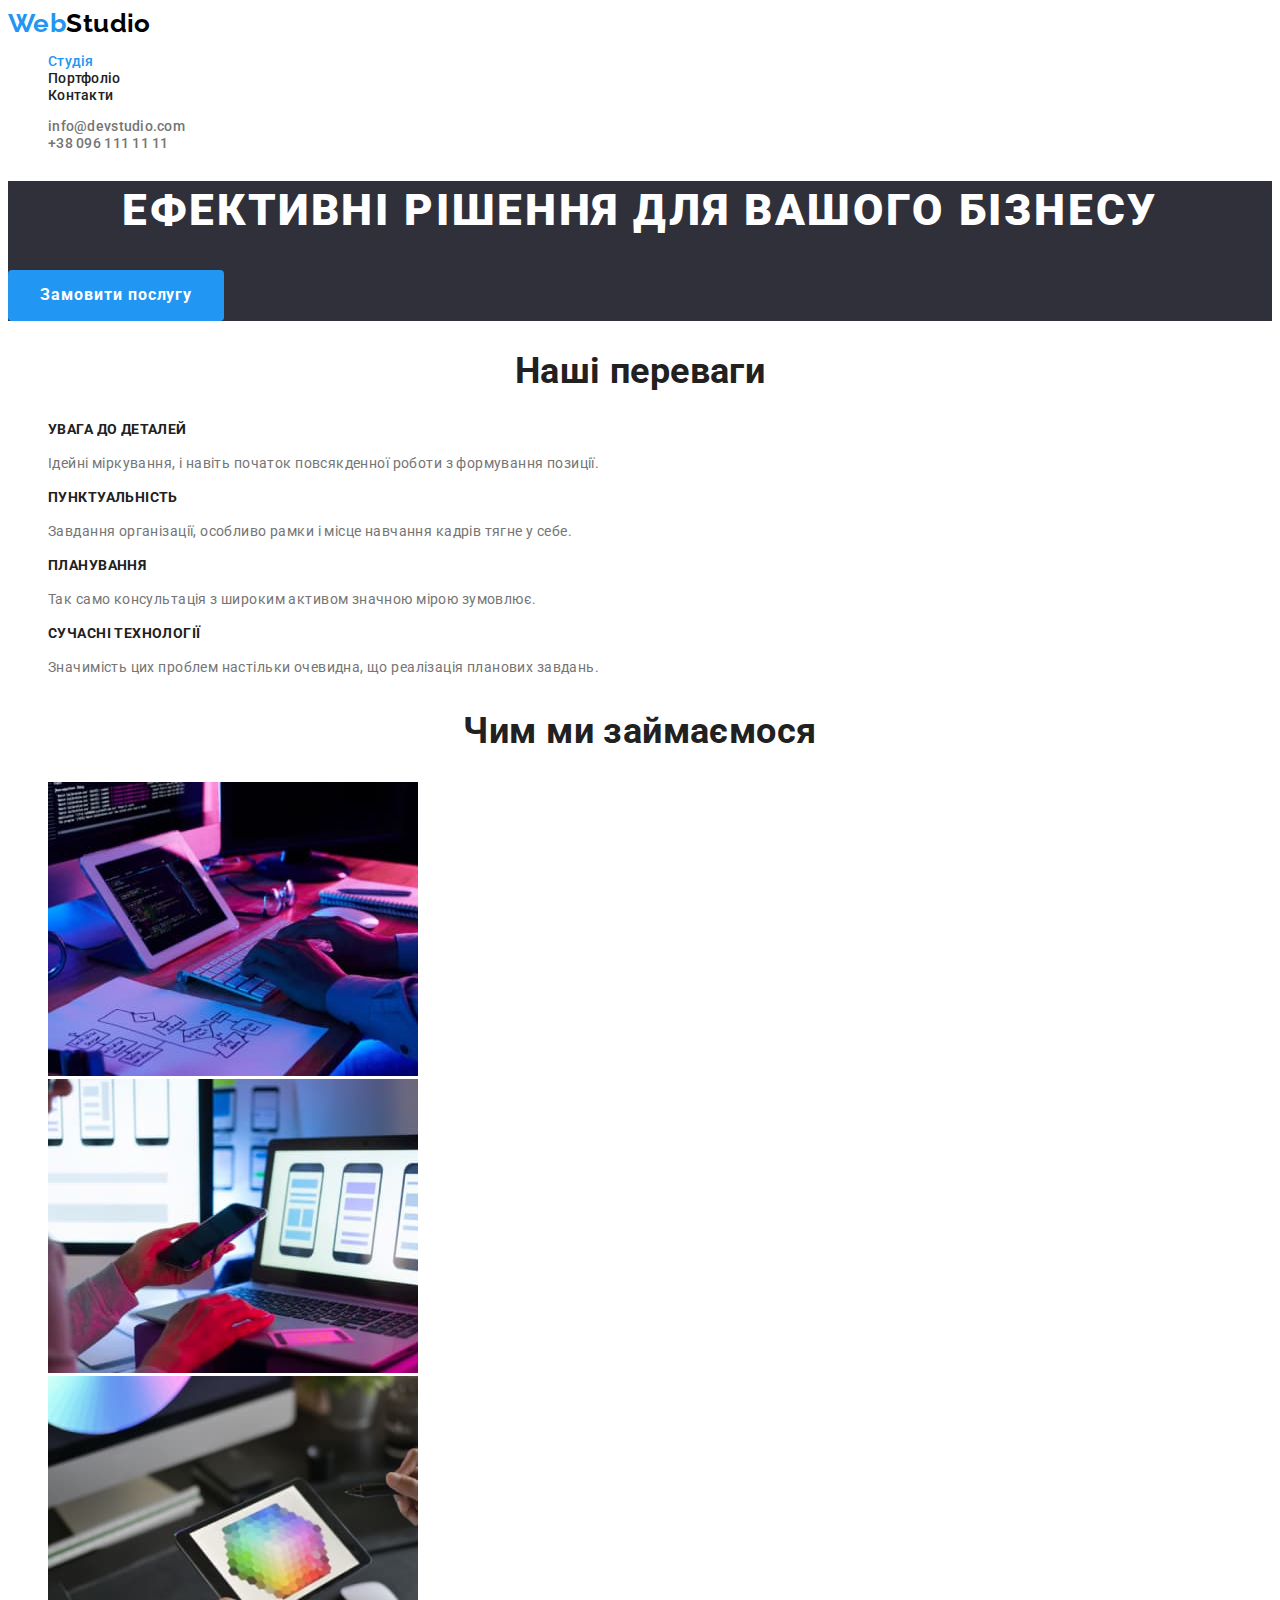
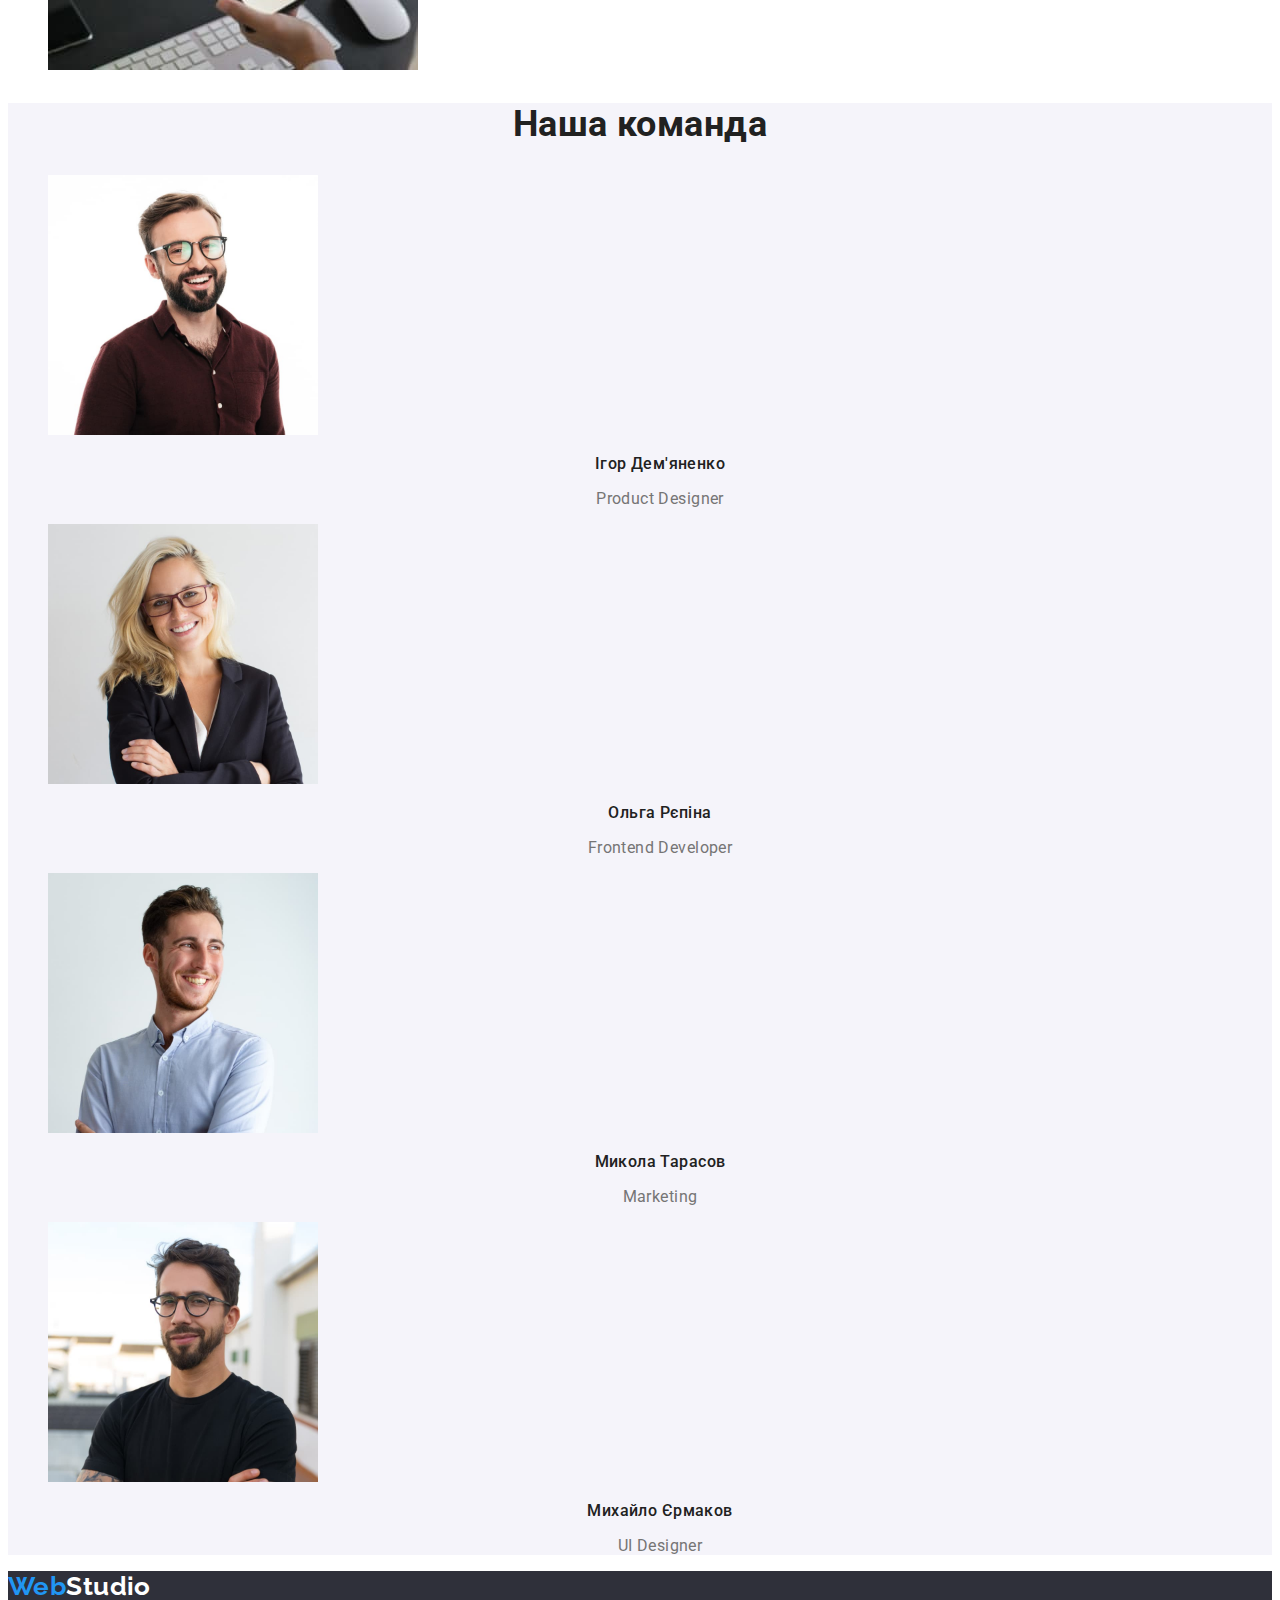
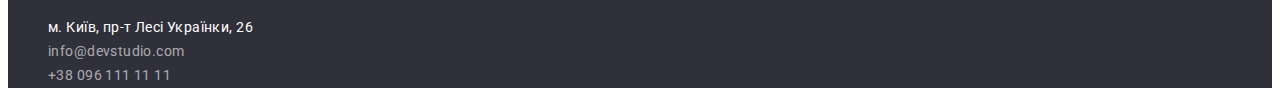
==== index.html @ bb8b854c "добавляет материалы с предидущего дз" ====
<!DOCTYPE html>
<html lang="uk">
  <head>
    <meta charset="UTF-8" />
    <meta http-equiv="X-UA-Compatible" content="IE=edge" />
    <meta name="viewport" content="width=device-width, initial-scale=1.0" />
    <title>Document</title>
    <link
      href="https://fonts.googleapis.com/css2?family=Raleway:wght@700&family=Roboto:wght@400;500;700;900&display=swap"
      rel="stylesheet"
    />
    <link rel="stylesheet" href="./css/styles.css" />
  </head>
  <body>
    <!-- Хедер -->
    <header class="header">
      <nav class="navigation">
        <a href="./index.html" class="logo"><span class="accent">Web</span>Studio</a>
        <ul class="navigation-list list">
          <li class="navigation-link"><a href="./index.html" class="link current">Студія</a></li>
          <li class="navigation-link"><a href="./portfolio.html" class="link">Портфоліо</a></li>
          <li class="navigation-link"><a href="" class="link">Контакти</a></li>
        </ul>
      </nav>
      <ul class="contacts-list list">
        <li class="contacts-item">
          <a href="mailto:info@devstudio.com" class="link">info@devstudio.com</a>
        </li>
        <li class="contacts-item">
          <a href="tel:+380961111111" class="link">+38 096 111 11 11</a>
        </li>
      </ul>
    </header>
    <!-- Основний контент сторінки -->
    <main>
      <!-- Секція hero -->
      <section class="hero">
        <h1 class="hero-title">Ефективні рішення для вашого бізнесу</h1>
        <button type="button" class="button">Замовити послугу</button>
      </section>
      <!-- Секція наші переваги -->
      <section class="features">
        <h2 class="features-title title">Наші переваги</h2>
        <ul class="features-list list">
          <li class="features-item">
            <h3 class="features-subtitle">Увага до деталей</h3>
            <p class="features-text">
              Ідейні міркування, і навіть початок повсякденної роботи з формування позиції.
            </p>
          </li>
          <li class="features-item">
            <h3 class="features-subtitle">Пунктуальність</h3>
            <p class="features-text">
              Завдання організації, особливо рамки і місце навчання кадрів тягне у себе.
            </p>
          </li>
          <li class="features-item">
            <h3 class="features-subtitle">Планування</h3>
            <p class="features-text">
              Так само консультація з широким активом значною мірою зумовлює.
            </p>
          </li>
          <li class="features-item">
            <h3 class="features-subtitle">Сучасні технологіï</h3>
            <p class="features-text">
              Значимість цих проблем настільки очевидна, що реалізація планових завдань.
            </p>
          </li>
        </ul>
      </section>
      <!-- Секція чим ми займаємось -->
      <section class="services">
        <h2 class="services-title title">Чим ми займаємося</h2>
        <ul class="services-list list">
          <li class="services-item">
            <img
              src="./images/services-image-1.jpg"
              alt="людина працює з планшетом з клавіатурою"
              width="370"
            />
          </li>
          <li class="services-item">
            <img
              src="./images/services-image-2.jpg"
              alt="людина працює з ноутбуком та з телефоном"
              width="370"
            />
          </li>
          <li class="services-item">
            <img
              src="./images/services-image-3.jpg"
              alt="людина тримає планшет з палітрою"
              width="370"
            />
          </li>
        </ul>
      </section>
      <!-- Секція наша команда -->
      <section class="team">
        <h2 class="team-title title">Наша команда</h2>
        <ul class="team-list list">
          <li class="team-item">
            <img
              src="./images/team-image-1.jpg"
              alt="чоловік в окулярах і у червоні сорочці"
              width="270"
            />
            <h3 class="team-subtitle">Ігор Дем'яненко</h3>
            <p lang="en" class="position">Product Designer</p>
          </li>
          <li class="team-item">
            <img
              src="./images/team-image-2.jpg"
              alt="жінка в окулярах і у чорному піджаку"
              width="270"
            />
            <h3 class="team-subtitle">Ольга Рєпіна</h3>
            <p lang="en" class="position">Frontend Developer</p>
          </li>
          <li class="team-item">
            <img src="./images/team-image-3.jpg" alt="чоловік у голубій сорочці" width="270" />
            <h3 class="team-subtitle">Микола Тарасов</h3>
            <p lang="en" class="position">Marketing</p>
          </li>
          <li class="team-item">
            <img
              src="./images/team-image-4.jpg"
              alt="чоловік в окулярах і у чорній футболці"
              width="270"
            />
            <h3 class="team-subtitle">Михайло Єрмаков</h3>
            <p lang="en" class="position">UI Designer</p>
          </li>
        </ul>
      </section>
    </main>
    <!-- футер -->
    <footer class="footer">
      <a href="./" class="logo"><span class="accent">Web</span>Studio</a>
      <address class="adress">
        <ul class="adress-list list">
          <li class="adress-item">
            <a
              href="https://goo.gl/maps/CPtrU1FHBa2aNyZL9"
              target="_blank"
              rel="noopener noreferrer nofollow"
              class="link"
              >м. Київ, пр-т Лесі Українки, 26</a
            >
          </li>
          <li class="adress-item">
            <a href="mailto:info@devstudio.com" class="link contact">info@devstudio.com</a>
          </li>
          <li class="adress-item">
            <a href="tel:+380961111111" class="link contact">+38 096 111 11 11</a>
          </li>
        </ul>
      </address>
    </footer>
  </body>
</html>
---- css/styles.css ----
/* primary text color #757575
 secondary text color #212121
 accent color #2196F3
 logo primary color #000000
 adress contacts color rgba(255, 255, 255, 0.6);  
 page white color #FFFFFF
 hero background #2F303A
 secondary background color #F5F4FA*/

:root {
  --primary-text-color: #757575;
  --secondary-text-color: #212121;
  --accent-color: #2196f3;
  --logo-primary-color: #000000;
  --page-white-color: #ffffff;
  --hero-background-color: #2f303a;
  --secondary-background-color: #f5f4fa;
  --adress-contacts-color: rgba(255, 255, 255, 0.6);
}

/* УТИЛИТЫ */
/* ---------------------------- */

body {
  font-family: 'Roboto', sans-serif;
  font-size: 14px;
  letter-spacing: 0.03em;
  color: var(--primary-text-color);
}

.link {
  text-decoration: none;
}

.navigation-link .link.current {
  color: var(--accent-color);
}

/* ---------------------------- */

.logo {
  font-family: 'Raleway', sans-serif;
  font-weight: 700;
  font-size: 26px;
  line-height: 1.19;
  text-decoration: none;
  color: var(--logo-primary-color);
}

.list {
  list-style: none;
}

.title {
  font-size: 36px;
  line-height: 1.17;
  text-align: center;
  color: var(--secondary-text-color);
}

.accent {
  color: var(--accent-color);
}

.button {
  font-family: inherit;
  font-weight: 700;
  font-size: 16px;
  line-height: 1.88;
  letter-spacing: 0.06em;
  color: var(--page-white-color);

  background-color: var(--accent-color);

  cursor: pointer;

  border: none;
  border-radius: 4px;
  padding: 10px 32px;
  min-width: 73px;
}

/* хедер */

.navigation-list .link {
  font-weight: 500;
  line-height: 1.14;
  letter-spacing: 0.02em;
  color: var(--secondary-text-color);
}

.navigation-list .link:hover,
.navigation-list .link:focus {
  color: var(--accent-color);
}

.contacts-list .link {
  font-weight: 500;
  font-size: 14px;
  line-height: 1.14;
  letter-spacing: 0.02em;
  color: inherit;
}

.contacts-list .link:hover,
.contacts-list .link:focus {
  color: var(--accent-color);
}

/* герой */

.hero {
  background-color: var(--hero-background-color);
}

.hero-title {
  font-weight: 900;
  font-size: 44px;
  line-height: 1.36;
  text-align: center;
  letter-spacing: 0.06em;
  text-transform: uppercase;
  color: var(--page-white-color);
}

.hero .button {
  font-family: inherit;
  font-weight: 700;
  font-size: 16px;
  line-height: 1.88;
  letter-spacing: 0.06em;
  color: var(--page-white-color);

  background-color: var(--accent-color);

  cursor: pointer;
}

/* Секція наші переваги */

.features-subtitle {
  font-size: inherit;
  line-height: 1.14;
  text-transform: uppercase;
  color: var(--secondary-text-color);
}

.features-text {
  line-height: 1.71;
}

/* Секція чим ми займаємось */

/* Секція наша команда */

.team {
  background-color: var(--secondary-background-color);
}

.team-subtitle {
  font-weight: 500;
  font-size: 16px;
  line-height: 1.19;
  text-align: center;
  color: var(--secondary-text-color);
}

.team .position {
  font-size: 16px;
  line-height: 1.19;
  text-align: center;
}

/* футер */

.footer {
  background-color: var(--hero-background-color);
}

.footer .logo {
  color: var(--page-white-color);
}

.adress .link {
  font-style: normal;
}

.adress .link.contact {
  color: var(--adress-contacts-color);
  line-height: 1.71;
}

.adress .link.contact:hover,
.adress .link.contact:focus {
  color: var(--accent-color);
}

.adress .link {
  color: var(--page-white-color);
  line-height: 1.71;
}

.adress .link:hover,
.adress .link:focus {
  color: var(--accent-color);
}

/* сторінка портфоліо */

/* Основний контент сторінки портфоліо */

.gallery .button {
  font-weight: 500;
  line-height: 1.62;
  letter-spacing: inherit;
  color: var(--secondary-text-color);

  background-color: var(--secondary-background-color);

  padding: 6px 22px;
}

.gallery .button:hover,
.gallery .button:focus {
  background-color: var(--accent-color);
  color: var(--page-white-color);
}

.gallery-subtitle {
  font-size: 18px;
  line-height: 2;
  letter-spacing: 0.06em;
  color: var(--secondary-text-color);
}

.gallery-text {
  font-size: 16px;
  line-height: 1.88;
}
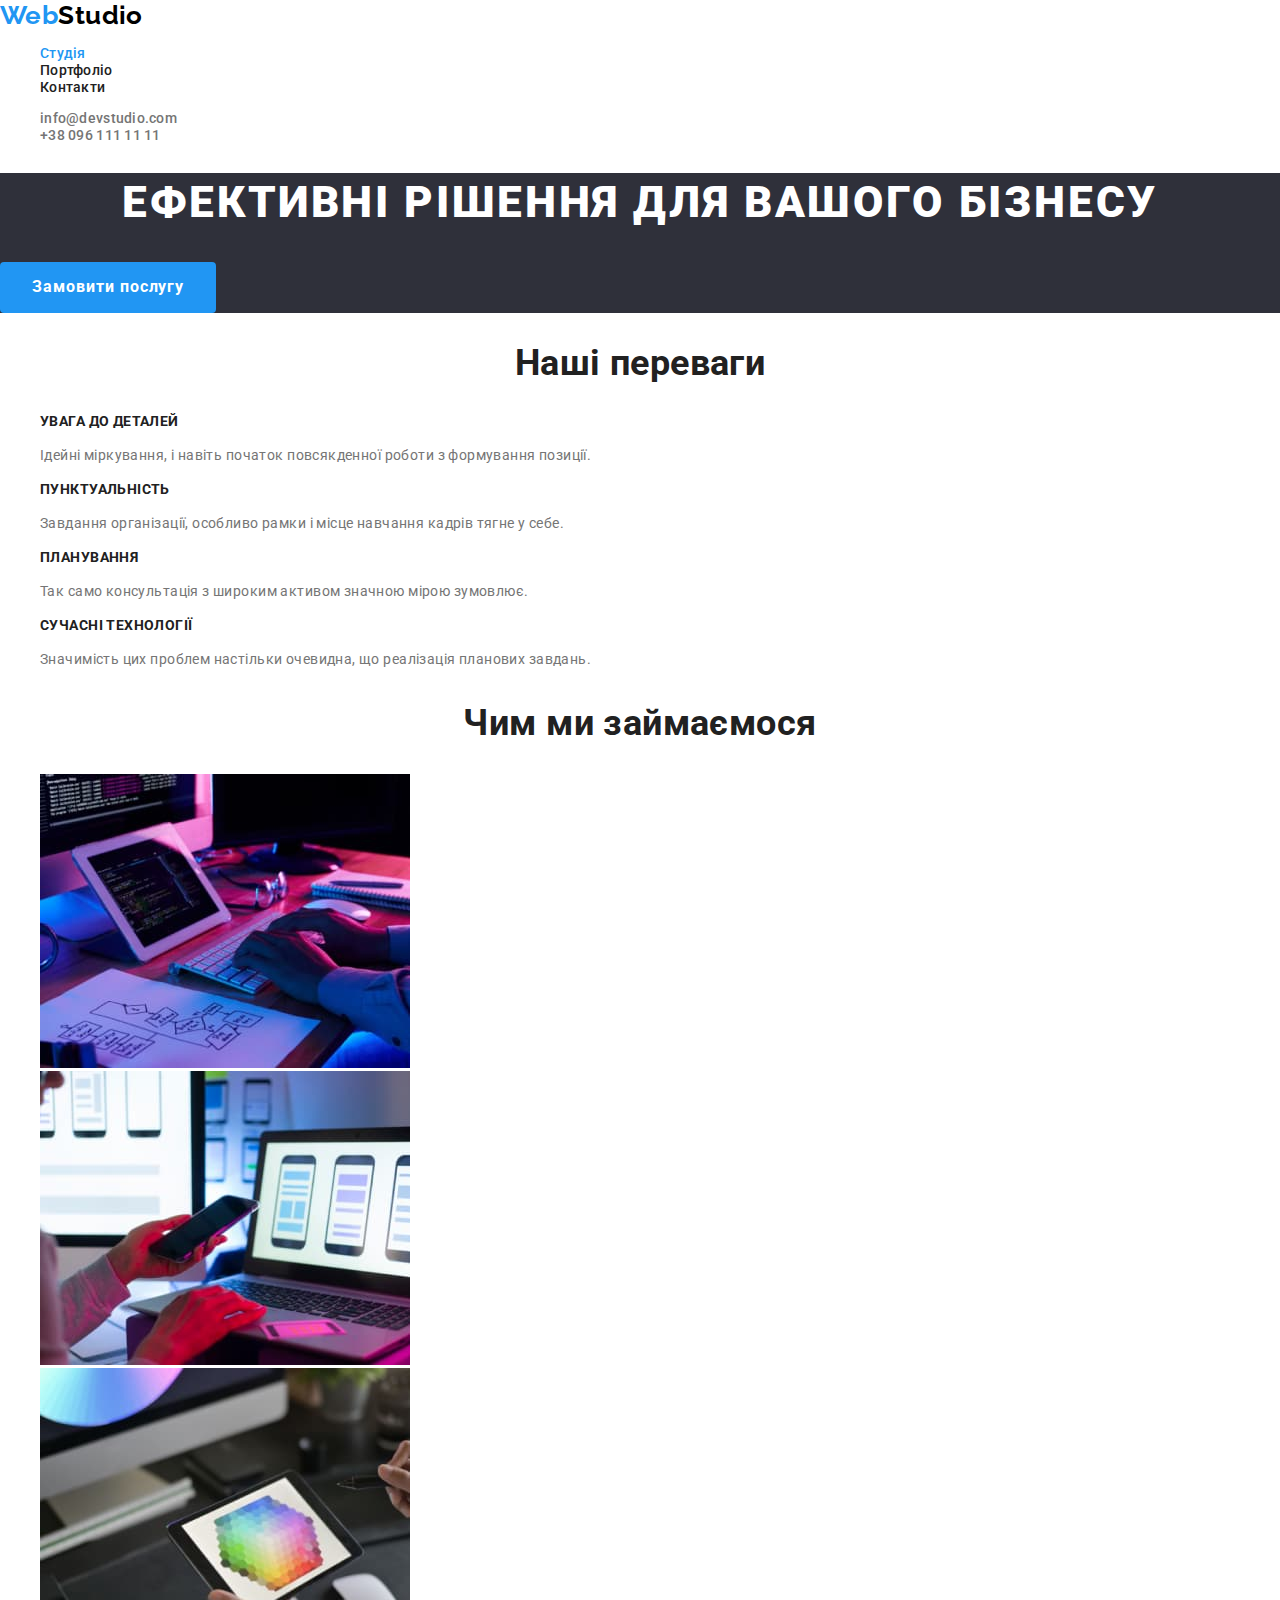
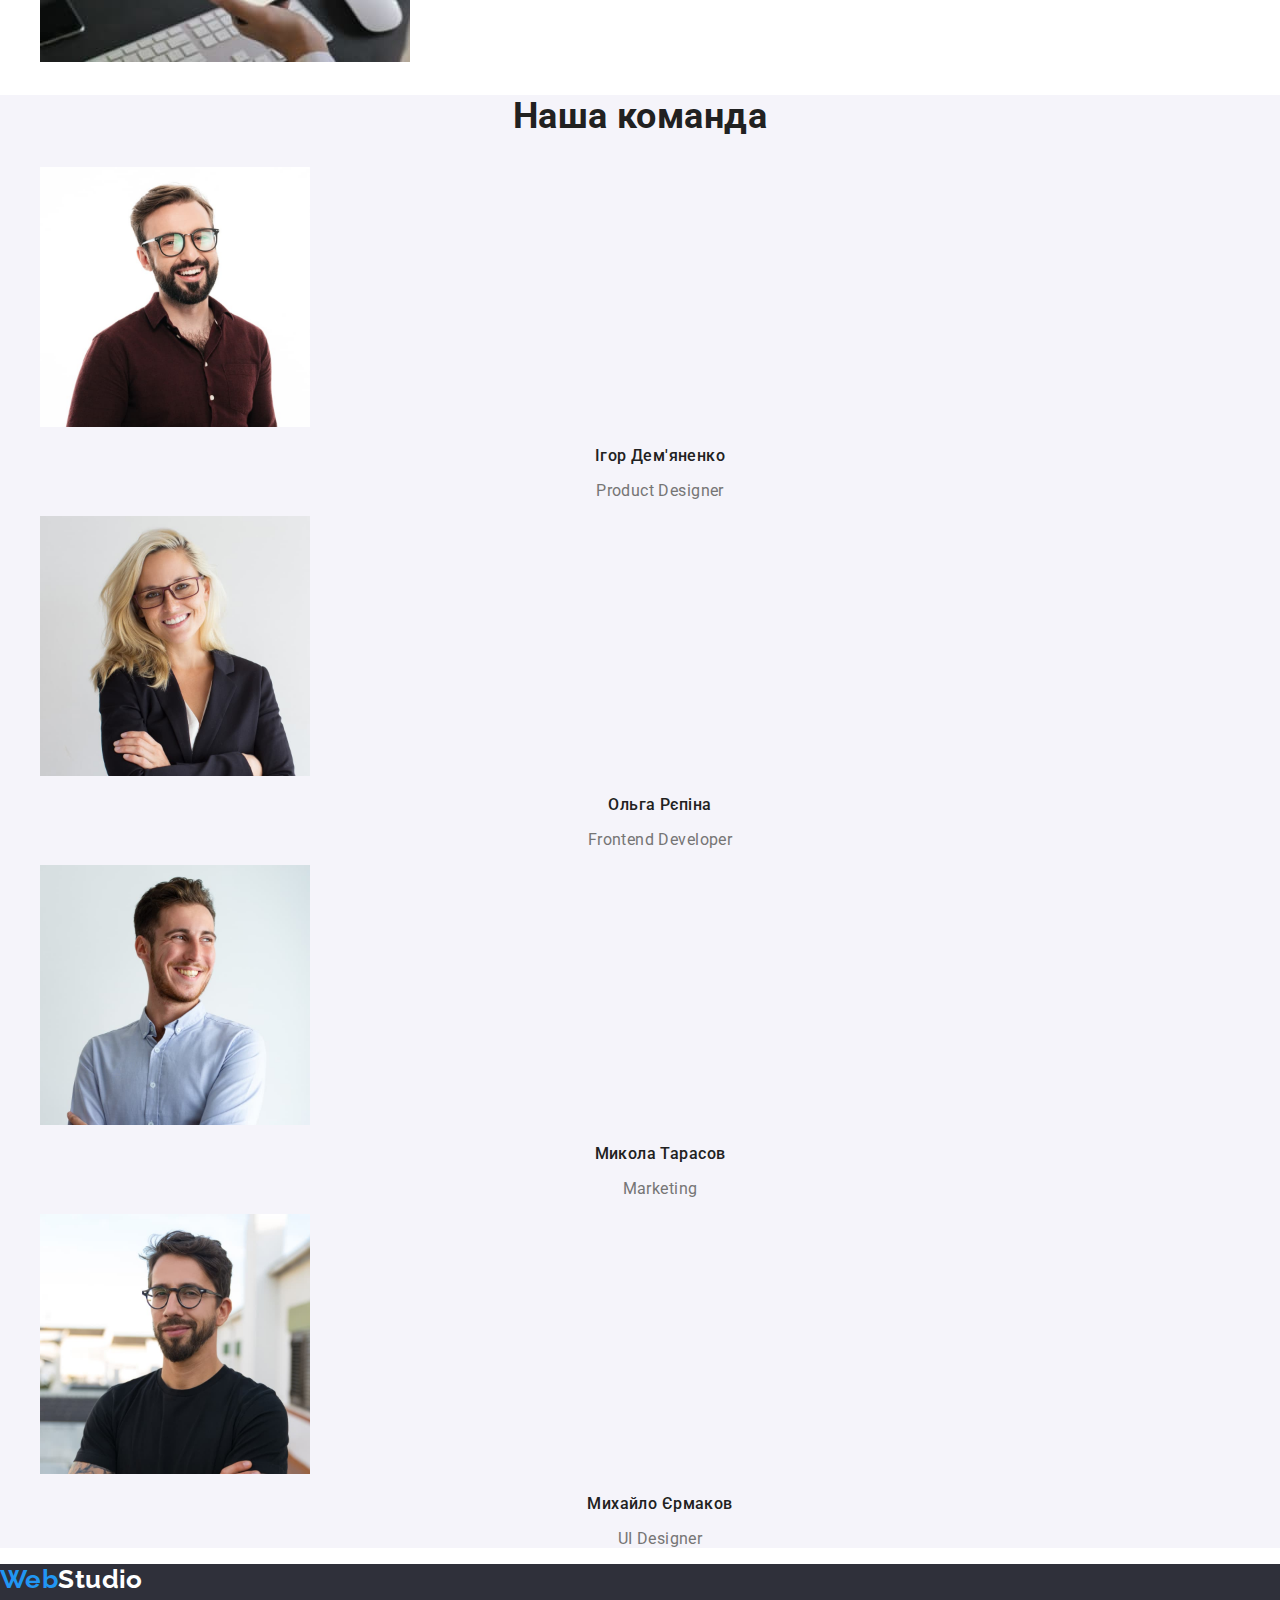
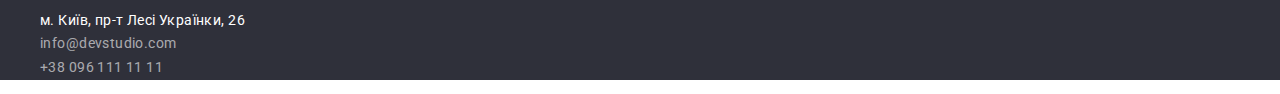
==== commit cf33f89c: "добавляет нормализацию" ====
--- a/index.html
+++ b/index.html
@@ -9,6 +9,7 @@
       href="https://fonts.googleapis.com/css2?family=Raleway:wght@700&family=Roboto:wght@400;500;700;900&display=swap"
       rel="stylesheet"
     />
+    <link rel="stylesheet" href="https://cdnjs.cloudflare.com/ajax/libs/modern-normalize/1.1.0/modern-normalize.min.css">
     <link rel="stylesheet" href="./css/styles.css" />
   </head>
   <body>
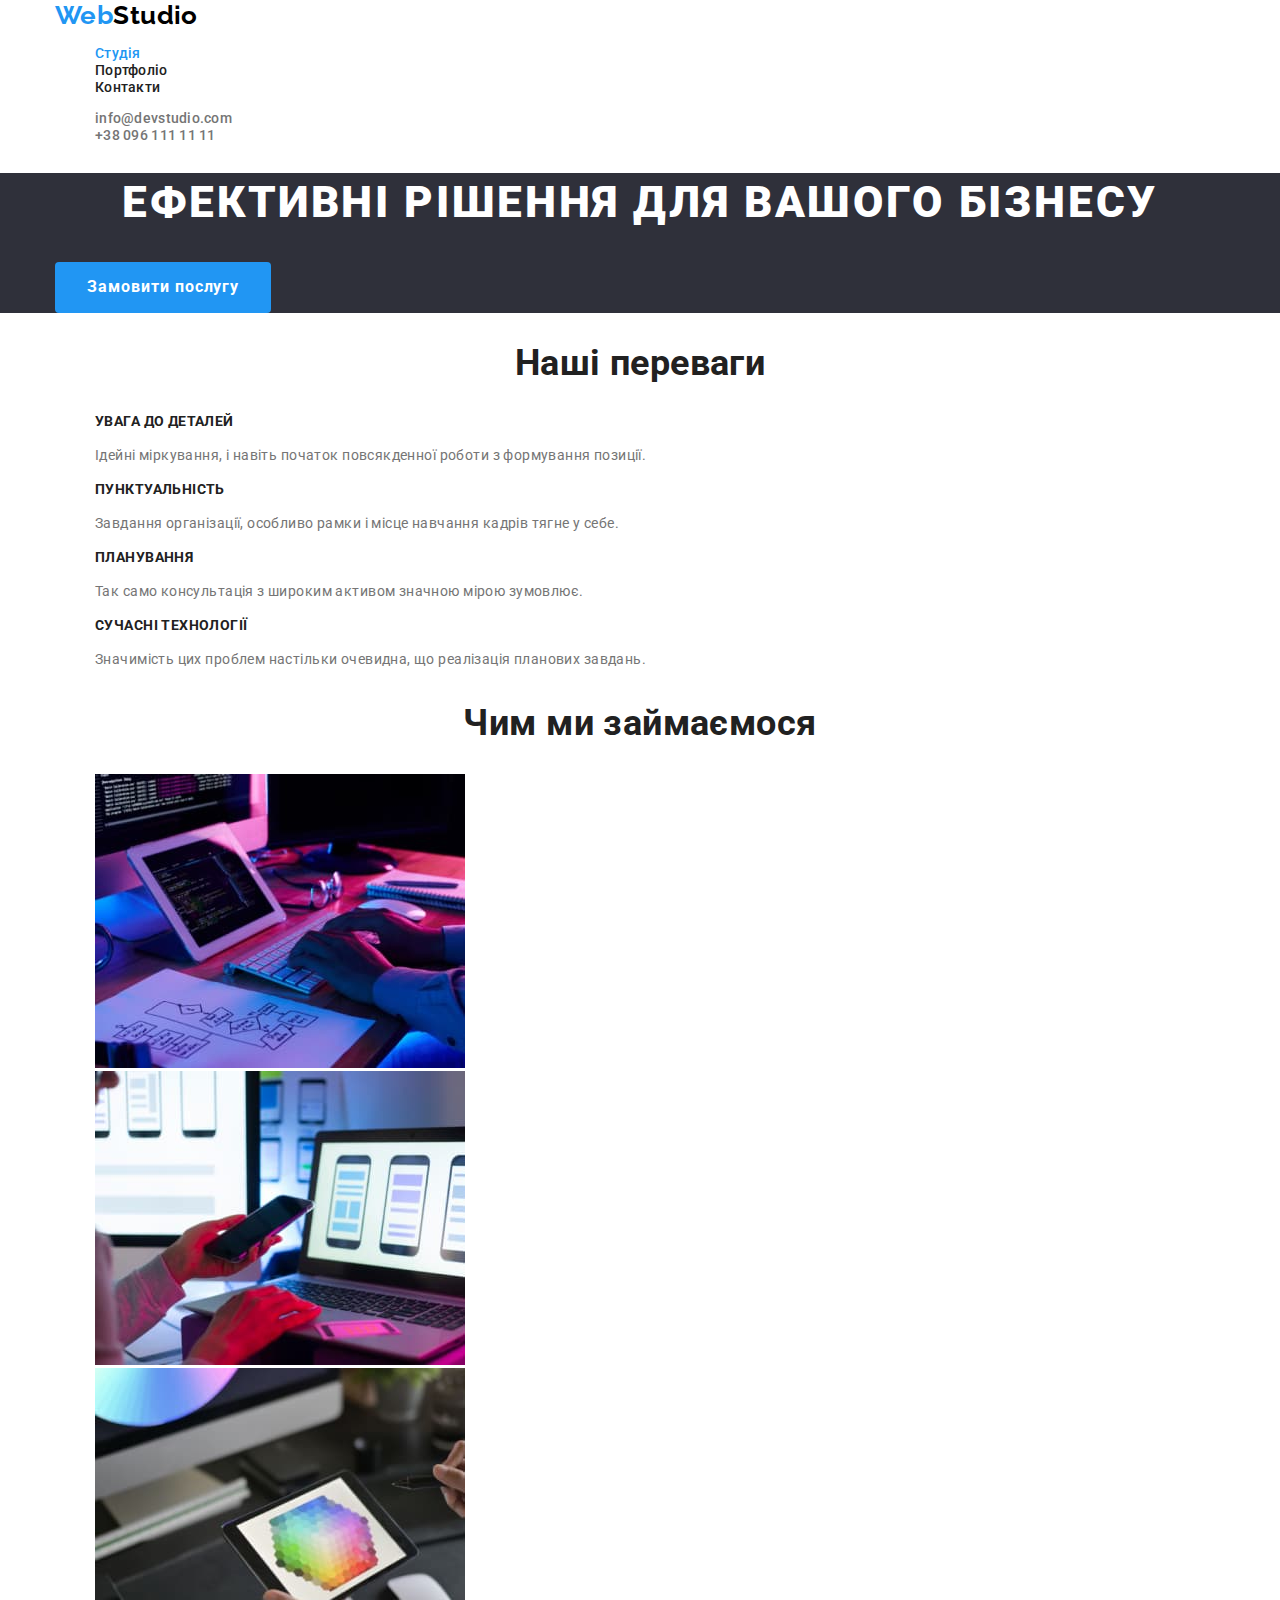
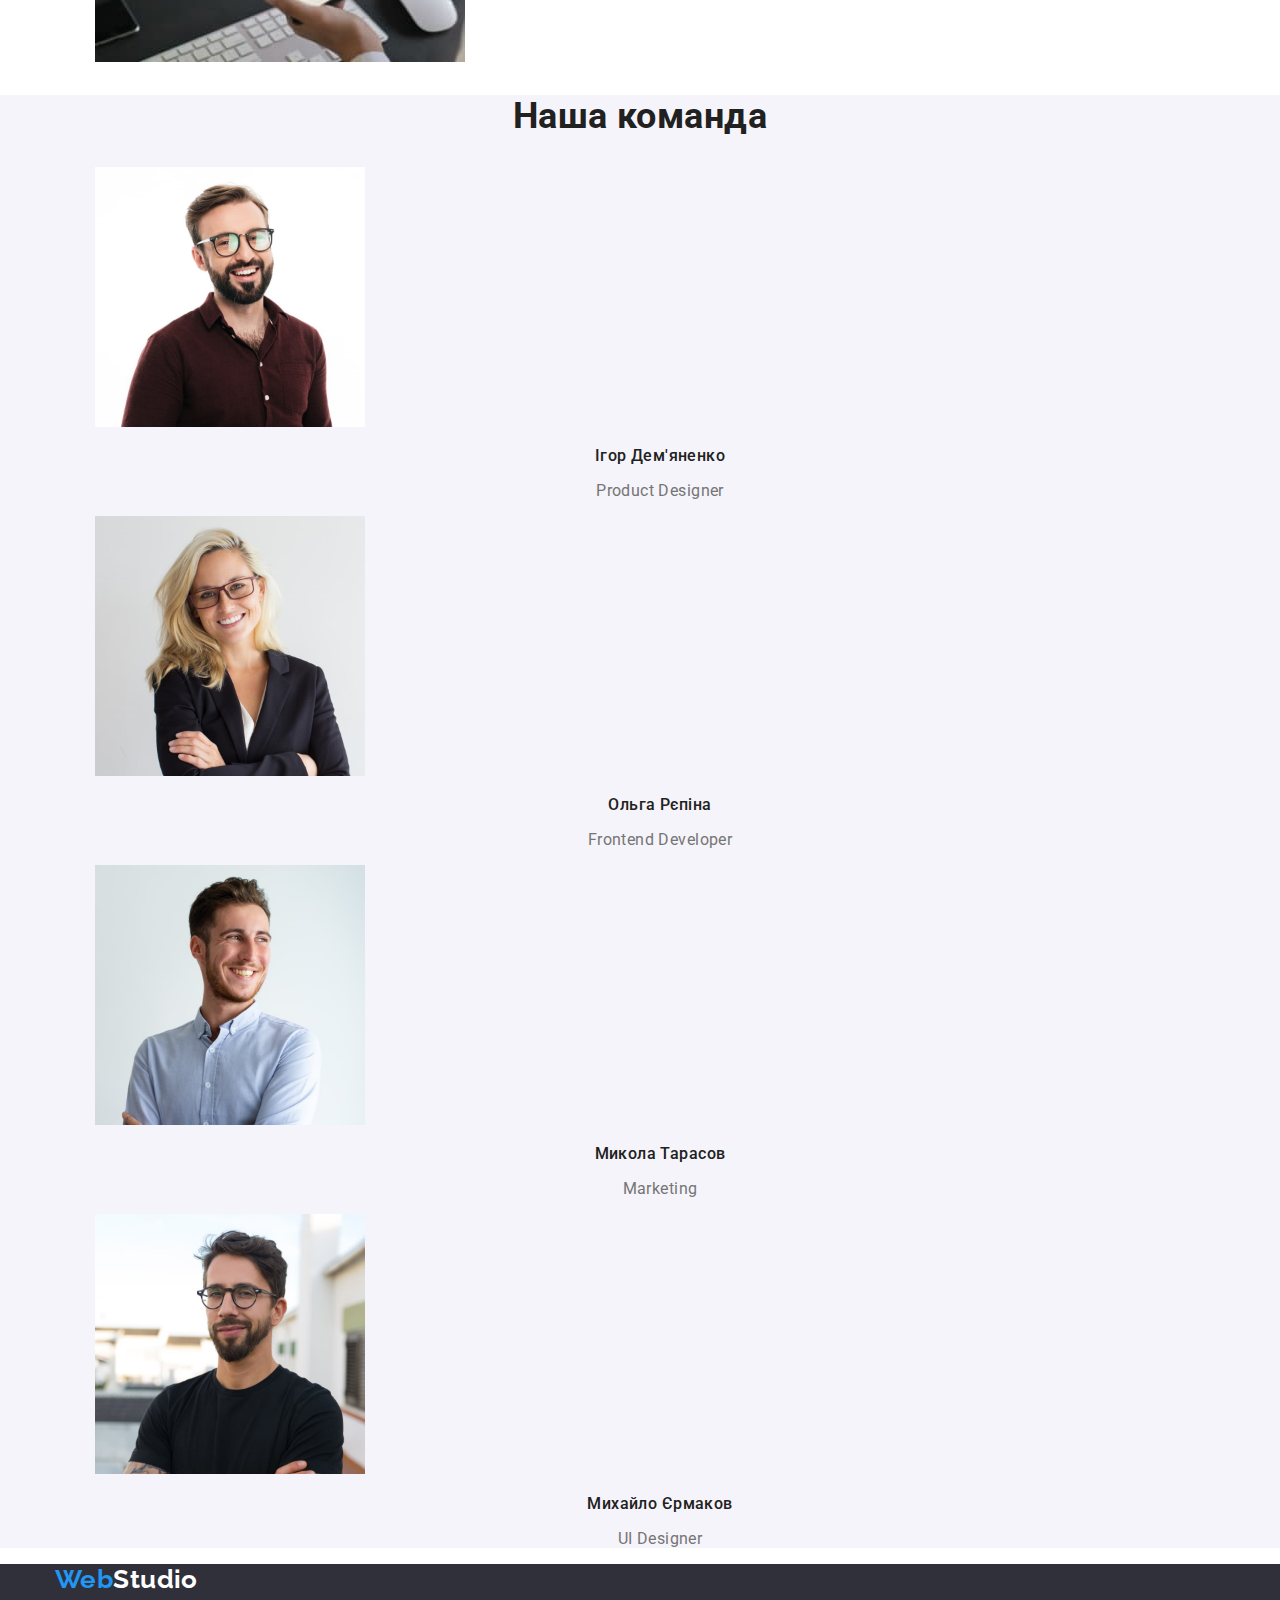
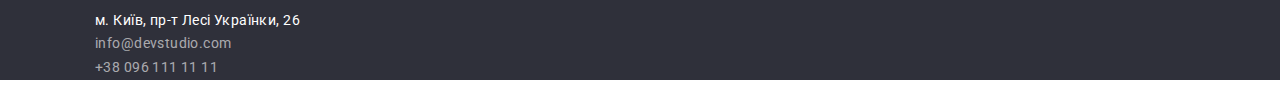
==== commit 58ed7762: "добавляет утилиту container" ====
--- a/index.html
+++ b/index.html
@@ -9,154 +9,169 @@
       href="https://fonts.googleapis.com/css2?family=Raleway:wght@700&family=Roboto:wght@400;500;700;900&display=swap"
       rel="stylesheet"
     />
-    <link rel="stylesheet" href="https://cdnjs.cloudflare.com/ajax/libs/modern-normalize/1.1.0/modern-normalize.min.css">
+    <link
+      rel="stylesheet"
+      href="https://cdnjs.cloudflare.com/ajax/libs/modern-normalize/1.1.0/modern-normalize.min.css"
+    />
     <link rel="stylesheet" href="./css/styles.css" />
   </head>
   <body>
     <!-- Хедер -->
     <header class="header">
-      <nav class="navigation">
-        <a href="./index.html" class="logo"><span class="accent">Web</span>Studio</a>
-        <ul class="navigation-list list">
-          <li class="navigation-link"><a href="./index.html" class="link current">Студія</a></li>
-          <li class="navigation-link"><a href="./portfolio.html" class="link">Портфоліо</a></li>
-          <li class="navigation-link"><a href="" class="link">Контакти</a></li>
+      <div class="container">
+        <nav class="navigation">
+          <a href="./index.html" class="logo"><span class="accent">Web</span>Studio</a>
+          <ul class="navigation-list list">
+            <li class="navigation-link"><a href="./index.html" class="link current">Студія</a></li>
+            <li class="navigation-link"><a href="./portfolio.html" class="link">Портфоліо</a></li>
+            <li class="navigation-link"><a href="" class="link">Контакти</a></li>
+          </ul>
+        </nav>
+        <ul class="contacts-list list">
+          <li class="contacts-item">
+            <a href="mailto:info@devstudio.com" class="link">info@devstudio.com</a>
+          </li>
+          <li class="contacts-item">
+            <a href="tel:+380961111111" class="link">+38 096 111 11 11</a>
+          </li>
         </ul>
-      </nav>
-      <ul class="contacts-list list">
-        <li class="contacts-item">
-          <a href="mailto:info@devstudio.com" class="link">info@devstudio.com</a>
-        </li>
-        <li class="contacts-item">
-          <a href="tel:+380961111111" class="link">+38 096 111 11 11</a>
-        </li>
-      </ul>
+      </div>
     </header>
     <!-- Основний контент сторінки -->
     <main>
       <!-- Секція hero -->
       <section class="hero">
-        <h1 class="hero-title">Ефективні рішення для вашого бізнесу</h1>
-        <button type="button" class="button">Замовити послугу</button>
+        <div class="container">
+          <h1 class="hero-title">Ефективні рішення для вашого бізнесу</h1>
+          <button type="button" class="button">Замовити послугу</button>
+        </div>
       </section>
       <!-- Секція наші переваги -->
       <section class="features">
-        <h2 class="features-title title">Наші переваги</h2>
-        <ul class="features-list list">
-          <li class="features-item">
-            <h3 class="features-subtitle">Увага до деталей</h3>
-            <p class="features-text">
-              Ідейні міркування, і навіть початок повсякденної роботи з формування позиції.
-            </p>
-          </li>
-          <li class="features-item">
-            <h3 class="features-subtitle">Пунктуальність</h3>
-            <p class="features-text">
-              Завдання організації, особливо рамки і місце навчання кадрів тягне у себе.
-            </p>
-          </li>
-          <li class="features-item">
-            <h3 class="features-subtitle">Планування</h3>
-            <p class="features-text">
-              Так само консультація з широким активом значною мірою зумовлює.
-            </p>
-          </li>
-          <li class="features-item">
-            <h3 class="features-subtitle">Сучасні технологіï</h3>
-            <p class="features-text">
-              Значимість цих проблем настільки очевидна, що реалізація планових завдань.
-            </p>
-          </li>
-        </ul>
+        <div class="container">
+          <h2 class="features-title title">Наші переваги</h2>
+          <ul class="features-list list">
+            <li class="features-item">
+              <h3 class="features-subtitle">Увага до деталей</h3>
+              <p class="features-text">
+                Ідейні міркування, і навіть початок повсякденної роботи з формування позиції.
+              </p>
+            </li>
+            <li class="features-item">
+              <h3 class="features-subtitle">Пунктуальність</h3>
+              <p class="features-text">
+                Завдання організації, особливо рамки і місце навчання кадрів тягне у себе.
+              </p>
+            </li>
+            <li class="features-item">
+              <h3 class="features-subtitle">Планування</h3>
+              <p class="features-text">
+                Так само консультація з широким активом значною мірою зумовлює.
+              </p>
+            </li>
+            <li class="features-item">
+              <h3 class="features-subtitle">Сучасні технологіï</h3>
+              <p class="features-text">
+                Значимість цих проблем настільки очевидна, що реалізація планових завдань.
+              </p>
+            </li>
+          </ul>
+        </div>
       </section>
       <!-- Секція чим ми займаємось -->
       <section class="services">
-        <h2 class="services-title title">Чим ми займаємося</h2>
-        <ul class="services-list list">
-          <li class="services-item">
-            <img
-              src="./images/services-image-1.jpg"
-              alt="людина працює з планшетом з клавіатурою"
-              width="370"
-            />
-          </li>
-          <li class="services-item">
-            <img
-              src="./images/services-image-2.jpg"
-              alt="людина працює з ноутбуком та з телефоном"
-              width="370"
-            />
-          </li>
-          <li class="services-item">
-            <img
-              src="./images/services-image-3.jpg"
-              alt="людина тримає планшет з палітрою"
-              width="370"
-            />
-          </li>
-        </ul>
+        <div class="container">
+          <h2 class="services-title title">Чим ми займаємося</h2>
+          <ul class="services-list list">
+            <li class="services-item">
+              <img
+                src="./images/services-image-1.jpg"
+                alt="людина працює з планшетом з клавіатурою"
+                width="370"
+              />
+            </li>
+            <li class="services-item">
+              <img
+                src="./images/services-image-2.jpg"
+                alt="людина працює з ноутбуком та з телефоном"
+                width="370"
+              />
+            </li>
+            <li class="services-item">
+              <img
+                src="./images/services-image-3.jpg"
+                alt="людина тримає планшет з палітрою"
+                width="370"
+              />
+            </li>
+          </ul>
+        </div>
       </section>
       <!-- Секція наша команда -->
       <section class="team">
-        <h2 class="team-title title">Наша команда</h2>
-        <ul class="team-list list">
-          <li class="team-item">
-            <img
-              src="./images/team-image-1.jpg"
-              alt="чоловік в окулярах і у червоні сорочці"
-              width="270"
-            />
-            <h3 class="team-subtitle">Ігор Дем'яненко</h3>
-            <p lang="en" class="position">Product Designer</p>
-          </li>
-          <li class="team-item">
-            <img
-              src="./images/team-image-2.jpg"
-              alt="жінка в окулярах і у чорному піджаку"
-              width="270"
-            />
-            <h3 class="team-subtitle">Ольга Рєпіна</h3>
-            <p lang="en" class="position">Frontend Developer</p>
-          </li>
-          <li class="team-item">
-            <img src="./images/team-image-3.jpg" alt="чоловік у голубій сорочці" width="270" />
-            <h3 class="team-subtitle">Микола Тарасов</h3>
-            <p lang="en" class="position">Marketing</p>
-          </li>
-          <li class="team-item">
-            <img
-              src="./images/team-image-4.jpg"
-              alt="чоловік в окулярах і у чорній футболці"
-              width="270"
-            />
-            <h3 class="team-subtitle">Михайло Єрмаков</h3>
-            <p lang="en" class="position">UI Designer</p>
-          </li>
-        </ul>
+        <div class="container">
+          <h2 class="team-title title">Наша команда</h2>
+          <ul class="team-list list">
+            <li class="team-item">
+              <img
+                src="./images/team-image-1.jpg"
+                alt="чоловік в окулярах і у червоні сорочці"
+                width="270"
+              />
+              <h3 class="team-subtitle">Ігор Дем'яненко</h3>
+              <p lang="en" class="position">Product Designer</p>
+            </li>
+            <li class="team-item">
+              <img
+                src="./images/team-image-2.jpg"
+                alt="жінка в окулярах і у чорному піджаку"
+                width="270"
+              />
+              <h3 class="team-subtitle">Ольга Рєпіна</h3>
+              <p lang="en" class="position">Frontend Developer</p>
+            </li>
+            <li class="team-item">
+              <img src="./images/team-image-3.jpg" alt="чоловік у голубій сорочці" width="270" />
+              <h3 class="team-subtitle">Микола Тарасов</h3>
+              <p lang="en" class="position">Marketing</p>
+            </li>
+            <li class="team-item">
+              <img
+                src="./images/team-image-4.jpg"
+                alt="чоловік в окулярах і у чорній футболці"
+                width="270"
+              />
+              <h3 class="team-subtitle">Михайло Єрмаков</h3>
+              <p lang="en" class="position">UI Designer</p>
+            </li>
+          </ul>
+        </div>
       </section>
     </main>
     <!-- футер -->
     <footer class="footer">
-      <a href="./" class="logo"><span class="accent">Web</span>Studio</a>
-      <address class="adress">
-        <ul class="adress-list list">
-          <li class="adress-item">
-            <a
-              href="https://goo.gl/maps/CPtrU1FHBa2aNyZL9"
-              target="_blank"
-              rel="noopener noreferrer nofollow"
-              class="link"
-              >м. Київ, пр-т Лесі Українки, 26</a
-            >
-          </li>
-          <li class="adress-item">
-            <a href="mailto:info@devstudio.com" class="link contact">info@devstudio.com</a>
-          </li>
-          <li class="adress-item">
-            <a href="tel:+380961111111" class="link contact">+38 096 111 11 11</a>
-          </li>
-        </ul>
-      </address>
+      <div class="container">
+        <a href="./" class="logo"><span class="accent">Web</span>Studio</a>
+        <address class="adress">
+          <ul class="adress-list list">
+            <li class="adress-item">
+              <a
+                href="https://goo.gl/maps/CPtrU1FHBa2aNyZL9"
+                target="_blank"
+                rel="noopener noreferrer nofollow"
+                class="link"
+                >м. Київ, пр-т Лесі Українки, 26</a
+              >
+            </li>
+            <li class="adress-item">
+              <a href="mailto:info@devstudio.com" class="link contact">info@devstudio.com</a>
+            </li>
+            <li class="adress-item">
+              <a href="tel:+380961111111" class="link contact">+38 096 111 11 11</a>
+            </li>
+          </ul>
+        </address>
+      </div>
     </footer>
   </body>
 </html>
--- a/css/styles.css
+++ b/css/styles.css
@@ -36,6 +36,12 @@
   color: var(--accent-color);
 }
 
+.container {
+  width: 1200px;
+  padding: 0 15px;
+  margin: 0 auto;
+}
+
 /* ---------------------------- */
 
 .logo {
@@ -121,6 +127,8 @@
   letter-spacing: 0.06em;
   text-transform: uppercase;
   color: var(--page-white-color);
+
+
 }
 
 .hero .button {
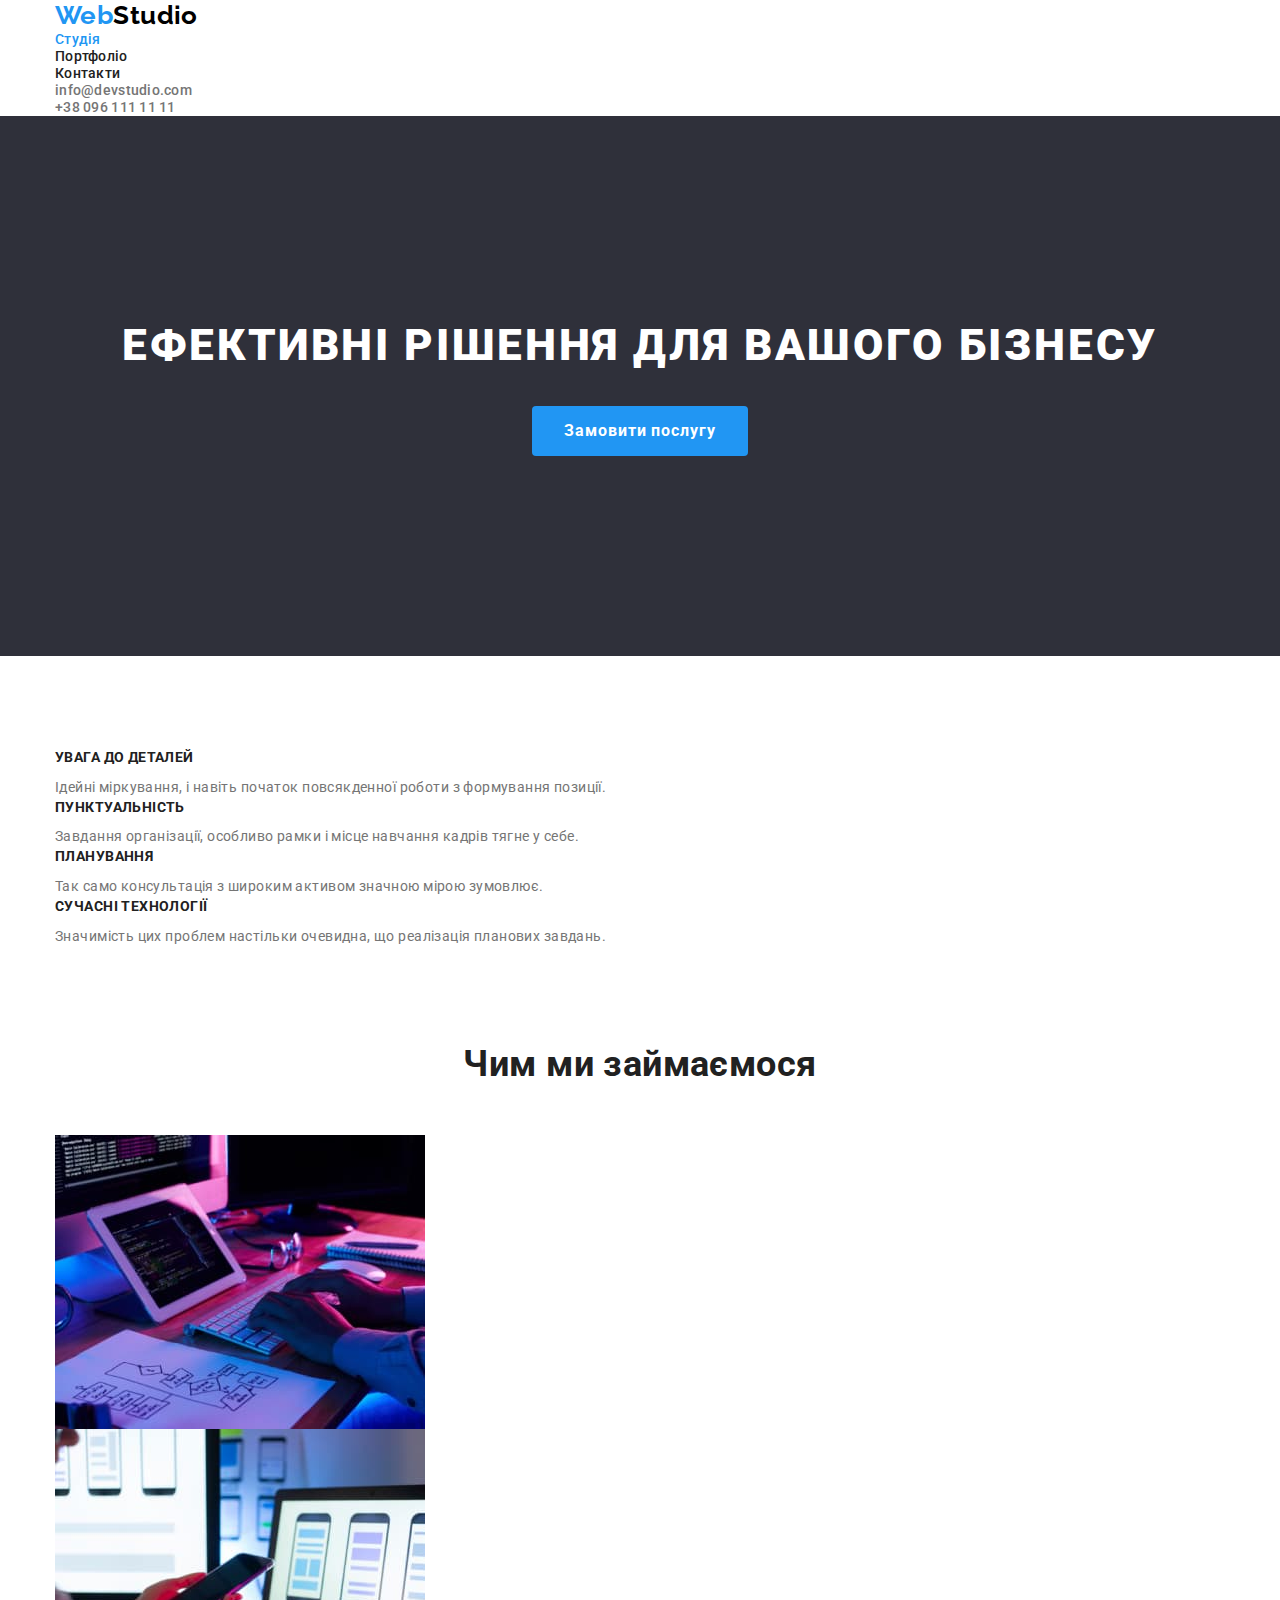
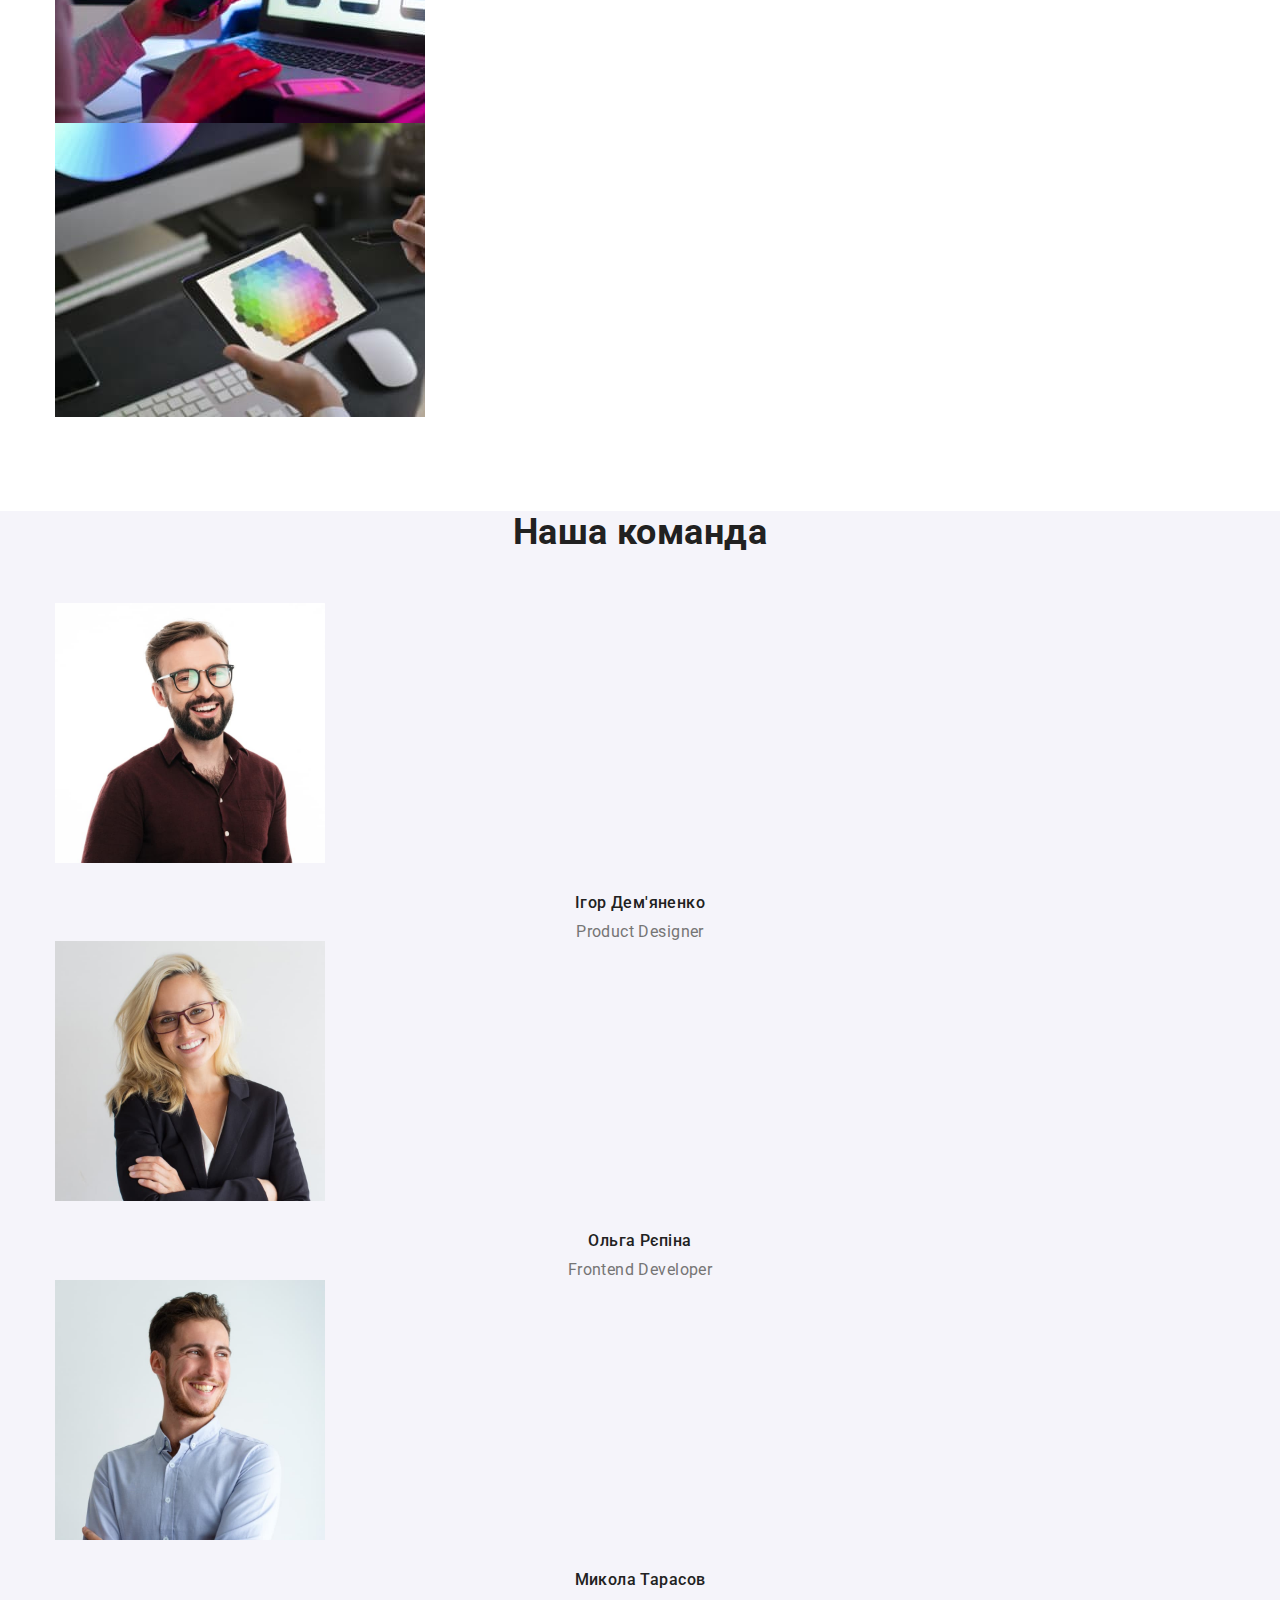
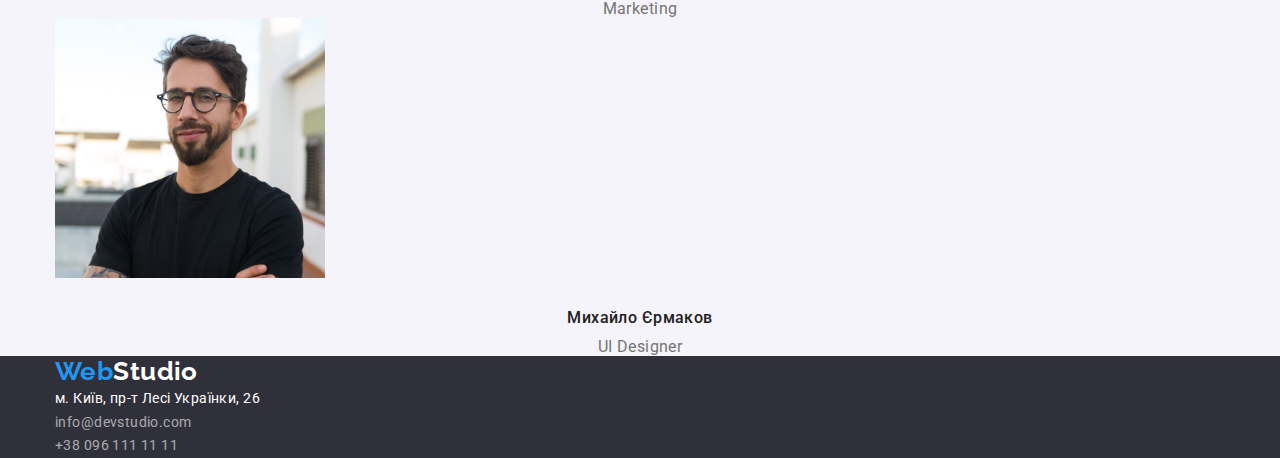
==== commit e9fd80f0: "добавляет значения margin и padding" ====
--- a/index.html
+++ b/index.html
@@ -49,7 +49,7 @@
       <!-- Секція наші переваги -->
       <section class="features">
         <div class="container">
-          <h2 class="features-title title">Наші переваги</h2>
+          <h2 class="features-title title visually-hidden">Наші переваги</h2>
           <ul class="features-list list">
             <li class="features-item">
               <h3 class="features-subtitle">Увага до деталей</h3>
@@ -88,6 +88,7 @@
                 src="./images/services-image-1.jpg"
                 alt="людина працює з планшетом з клавіатурою"
                 width="370"
+                class="image"
               />
             </li>
             <li class="services-item">
@@ -95,6 +96,7 @@
                 src="./images/services-image-2.jpg"
                 alt="людина працює з ноутбуком та з телефоном"
                 width="370"
+                class="image"
               />
             </li>
             <li class="services-item">
@@ -102,6 +104,7 @@
                 src="./images/services-image-3.jpg"
                 alt="людина тримає планшет з палітрою"
                 width="370"
+                class="image"
               />
             </li>
           </ul>
@@ -117,6 +120,7 @@
                 src="./images/team-image-1.jpg"
                 alt="чоловік в окулярах і у червоні сорочці"
                 width="270"
+                class="image"
               />
               <h3 class="team-subtitle">Ігор Дем'яненко</h3>
               <p lang="en" class="position">Product Designer</p>
@@ -126,12 +130,18 @@
                 src="./images/team-image-2.jpg"
                 alt="жінка в окулярах і у чорному піджаку"
                 width="270"
+                class="image"
               />
               <h3 class="team-subtitle">Ольга Рєпіна</h3>
               <p lang="en" class="position">Frontend Developer</p>
             </li>
             <li class="team-item">
-              <img src="./images/team-image-3.jpg" alt="чоловік у голубій сорочці" width="270" />
+              <img
+                src="./images/team-image-3.jpg"
+                alt="чоловік у голубій сорочці"
+                width="270"
+                class="image"
+              />
               <h3 class="team-subtitle">Микола Тарасов</h3>
               <p lang="en" class="position">Marketing</p>
             </li>
@@ -140,6 +150,7 @@
                 src="./images/team-image-4.jpg"
                 alt="чоловік в окулярах і у чорній футболці"
                 width="270"
+                class="image"
               />
               <h3 class="team-subtitle">Михайло Єрмаков</h3>
               <p lang="en" class="position">UI Designer</p>
--- a/css/styles.css
+++ b/css/styles.css
@@ -18,7 +18,7 @@
   --adress-contacts-color: rgba(255, 255, 255, 0.6);
 }
 
-/* УТИЛИТЫ */
+/* УТІЛІТИ */
 /* ---------------------------- */
 
 body {
@@ -40,6 +40,23 @@
   width: 1200px;
   padding: 0 15px;
   margin: 0 auto;
+}
+
+.visually-hidden {
+  position: absolute;
+    white-space: nowrap;
+    width: 1px;
+    height: 1px;
+    overflow: hidden;
+    border: 0;
+    padding: 0;
+    clip: rect(0 0 0 0);
+    clip-path: inset(50%);
+    margin: -1px;
+}
+
+.image {
+  display: block;
 }
 
 /* ---------------------------- */
@@ -55,6 +72,8 @@
 
 .list {
   list-style: none;
+  margin: 0;
+  padding: 0;
 }
 
 .title {
@@ -117,18 +136,21 @@
 
 .hero {
   background-color: var(--hero-background-color);
+  text-align: center;
+  padding-top: 200px;
+  padding-bottom: 200px;
 }
 
 .hero-title {
   font-weight: 900;
   font-size: 44px;
   line-height: 1.36;
-  text-align: center;
   letter-spacing: 0.06em;
   text-transform: uppercase;
   color: var(--page-white-color);
 
-
+  margin-top: 0;
+  margin-bottom: 30px;
 }
 
 .hero .button {
@@ -145,19 +167,41 @@
 }
 
 /* Секція наші переваги */
+
+.features {
+  padding-top: 94px;
+  padding-bottom: 94px;
+}
 
 .features-subtitle {
   font-size: inherit;
   line-height: 1.14;
   text-transform: uppercase;
   color: var(--secondary-text-color);
+
+  margin-top: 0;
+  margin-bottom: 10px;
 }
 
 .features-text {
   line-height: 1.71;
+  margin: 0;
 }
 
 /* Секція чим ми займаємось */
+
+.services {
+  padding-bottom: 94px;
+}
+
+.services-title {
+  margin-top: 0;
+  margin-bottom: 50px;
+}
+
+.services-image {
+  display: block;
+}
 
 /* Секція наша команда */
 
@@ -165,18 +209,31 @@
   background-color: var(--secondary-background-color);
 }
 
+.team-title {
+  margin-top: 0;
+  margin-bottom: 50px;
+}
+
+.team .image {
+  margin-bottom: 30px;
+}
+
 .team-subtitle {
   font-weight: 500;
   font-size: 16px;
   line-height: 1.19;
   text-align: center;
   color: var(--secondary-text-color);
+
+  margin-top: 0;
+  margin-bottom: 10px;
 }
 
 .team .position {
   font-size: 16px;
   line-height: 1.19;
   text-align: center;
+  margin: 0;
 }
 
 /* футер */
@@ -216,6 +273,11 @@
 /* сторінка портфоліо */
 
 /* Основний контент сторінки портфоліо */
+
+.gallery {
+  padding-top: 94px;
+  padding-bottom: 94px;
+}
 
 .gallery .button {
   font-weight: 500;
@@ -228,6 +290,10 @@
   padding: 6px 22px;
 }
 
+.gallery .image {
+  margin-bottom: 20px;
+}
+
 .gallery .button:hover,
 .gallery .button:focus {
   background-color: var(--accent-color);
@@ -239,9 +305,13 @@
   line-height: 2;
   letter-spacing: 0.06em;
   color: var(--secondary-text-color);
+
+  margin-top: 0;
+  margin-bottom: 4px;
 }
 
 .gallery-text {
   font-size: 16px;
   line-height: 1.88;
-}
+  margin: 0;
+}
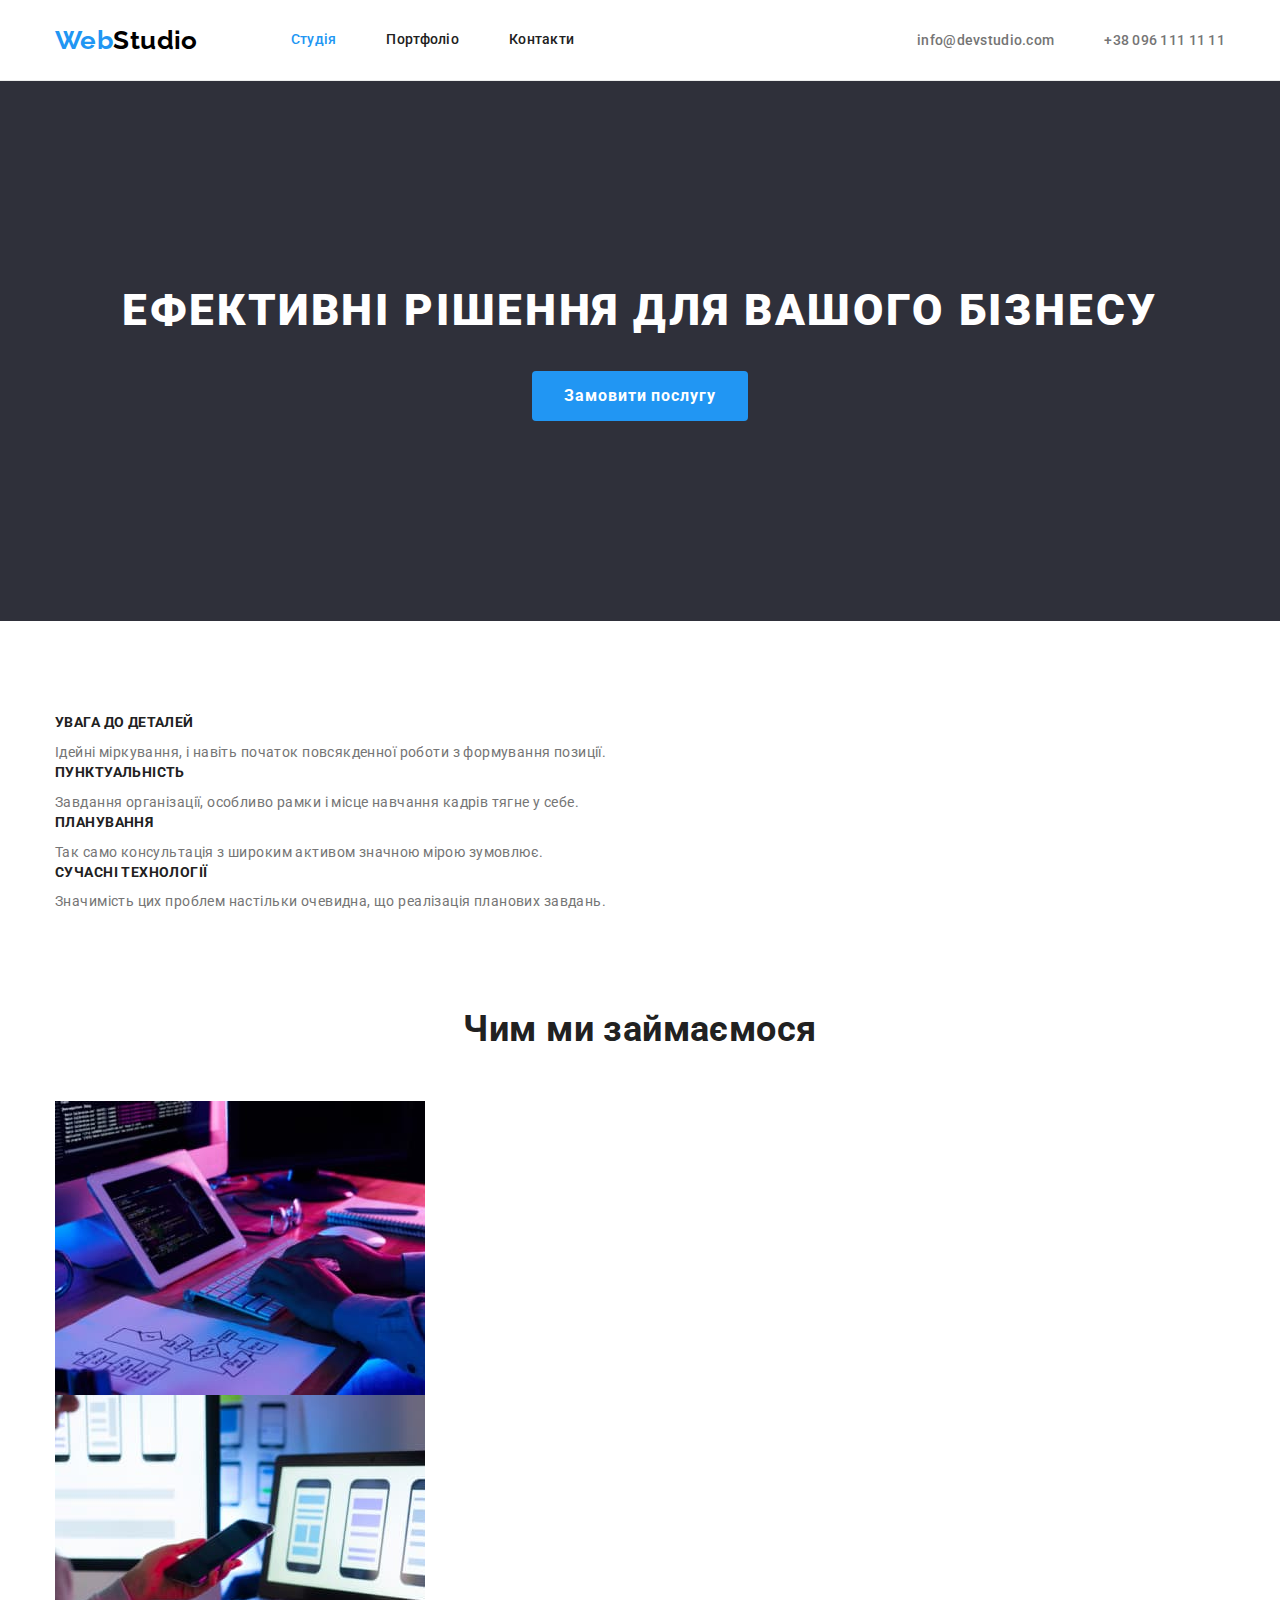
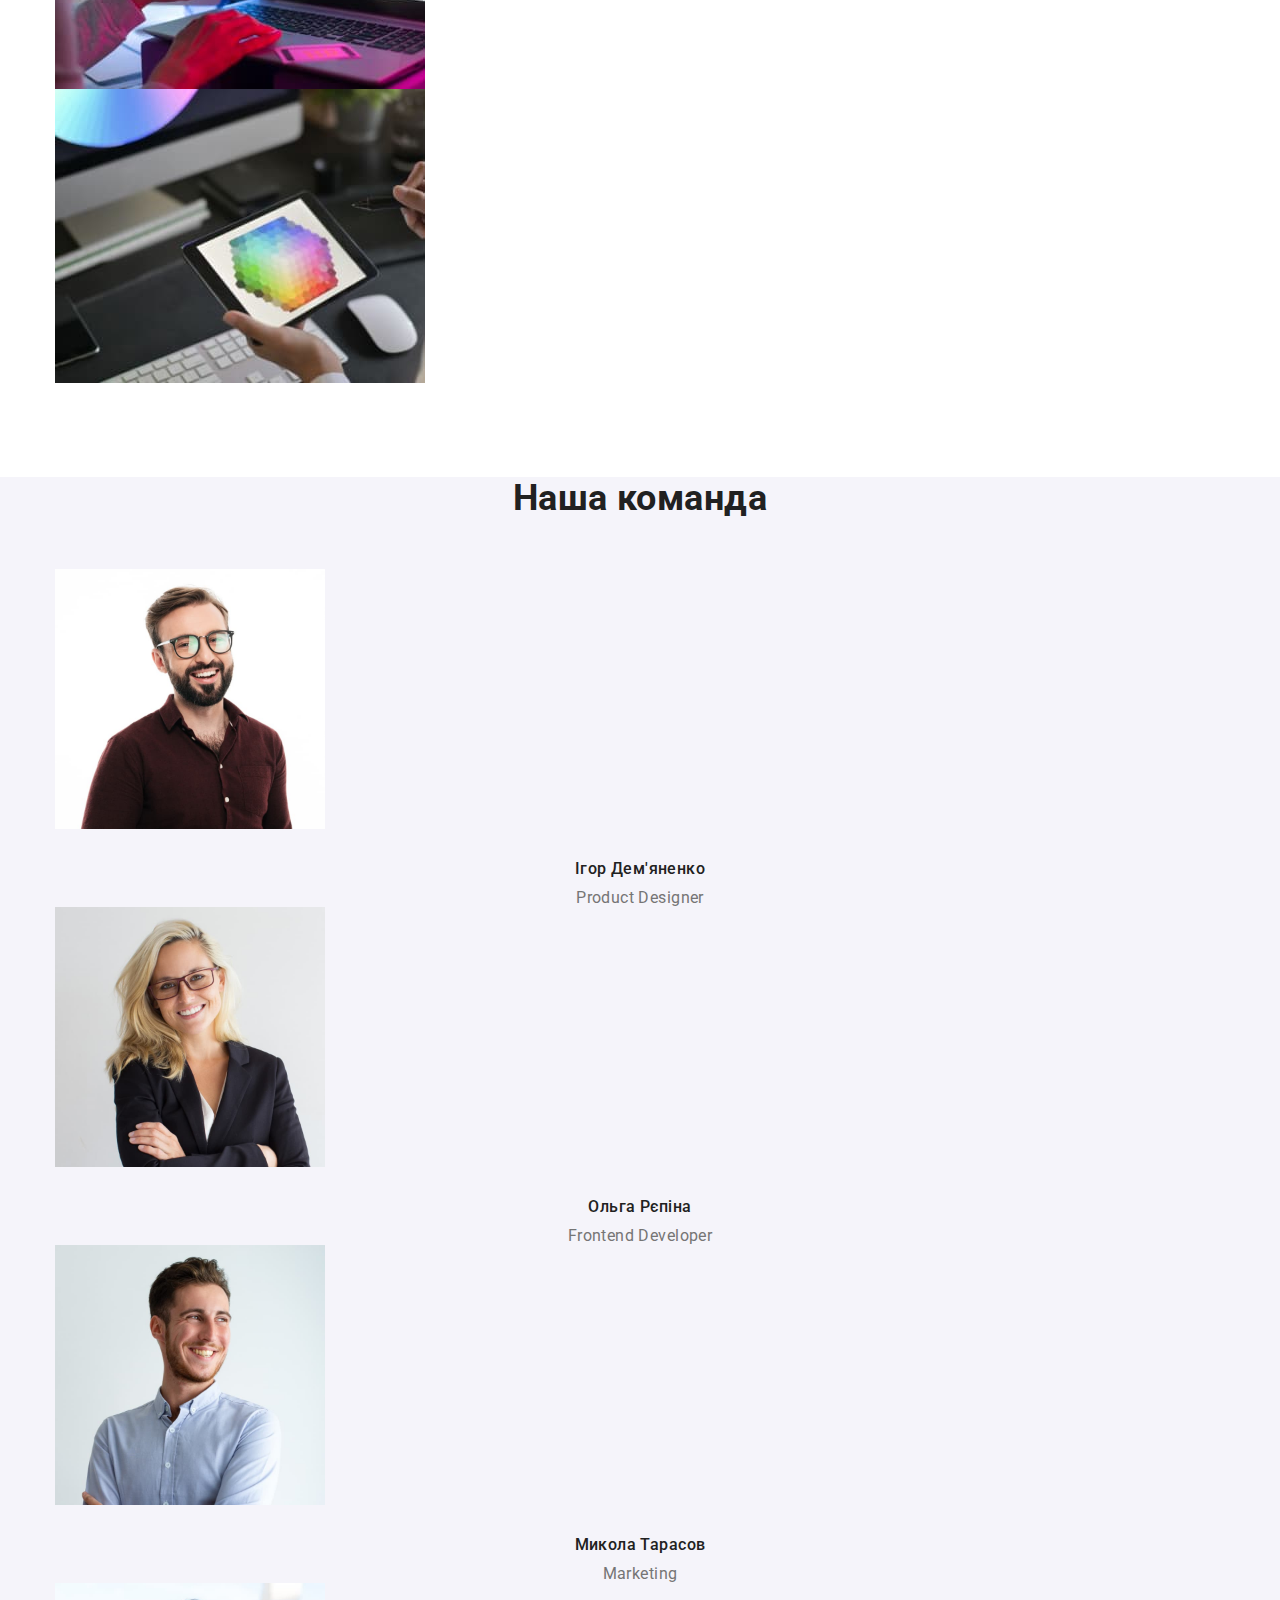
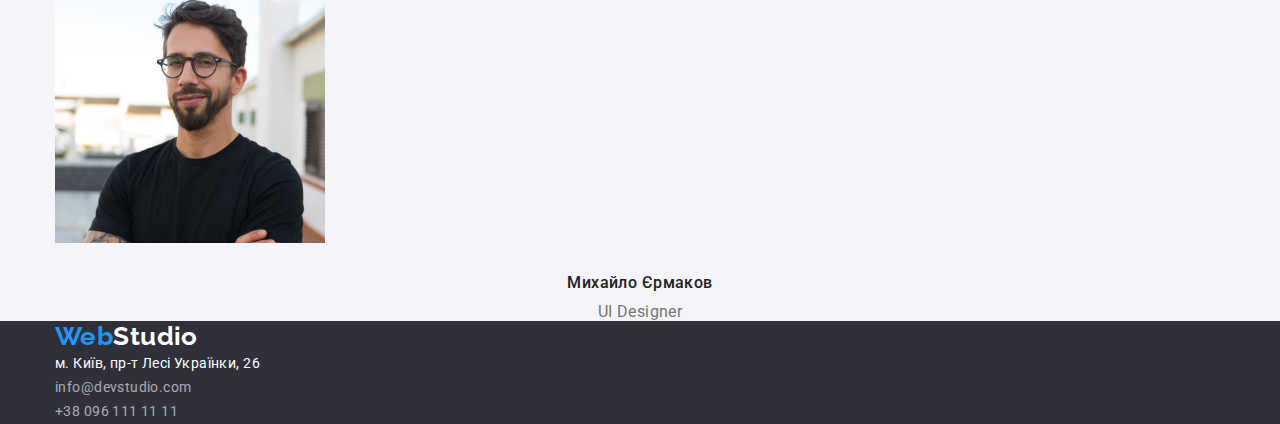
==== commit 512bec8d: "добавляет позиционирование хедера" ====
--- a/index.html
+++ b/index.html
@@ -18,7 +18,7 @@
   <body>
     <!-- Хедер -->
     <header class="header">
-      <div class="container">
+      <div class="container flex-container">
         <nav class="navigation">
           <a href="./index.html" class="logo"><span class="accent">Web</span>Studio</a>
           <ul class="navigation-list list">
--- a/css/styles.css
+++ b/css/styles.css
@@ -16,6 +16,7 @@
   --hero-background-color: #2f303a;
   --secondary-background-color: #f5f4fa;
   --adress-contacts-color: rgba(255, 255, 255, 0.6);
+  --header-border-color: #ececec;
 }
 
 /* УТІЛІТИ */
@@ -44,15 +45,15 @@
 
 .visually-hidden {
   position: absolute;
-    white-space: nowrap;
-    width: 1px;
-    height: 1px;
-    overflow: hidden;
-    border: 0;
-    padding: 0;
-    clip: rect(0 0 0 0);
-    clip-path: inset(50%);
-    margin: -1px;
+  white-space: nowrap;
+  width: 1px;
+  height: 1px;
+  overflow: hidden;
+  border: 0;
+  padding: 0;
+  clip: rect(0 0 0 0);
+  clip-path: inset(50%);
+  margin: -1px;
 }
 
 .image {
@@ -60,6 +61,53 @@
 }
 
 /* ---------------------------- */
+
+.list {
+  list-style: none;
+  margin: 0;
+  padding: 0;
+}
+
+.title {
+  font-size: 36px;
+  line-height: 1.17;
+  text-align: center;
+  color: var(--secondary-text-color);
+}
+
+.accent {
+  color: var(--accent-color);
+}
+
+.button {
+  font-family: inherit;
+  font-weight: 700;
+  font-size: 16px;
+  line-height: 1.88;
+  letter-spacing: 0.06em;
+  color: var(--page-white-color);
+
+  background-color: var(--accent-color);
+
+  cursor: pointer;
+
+  border: none;
+  border-radius: 4px;
+  padding: 10px 32px;
+  min-width: 73px;
+}
+
+/* хедер */
+
+.header {
+  border-bottom: 1px solid var(--header-border-color);
+}
+
+.flex-container {
+  display: flex;
+  align-items: center;
+  justify-content: space-between;
+}
 
 .logo {
   font-family: 'Raleway', sans-serif;
@@ -68,55 +116,43 @@
   line-height: 1.19;
   text-decoration: none;
   color: var(--logo-primary-color);
-}
-
-.list {
-  list-style: none;
-  margin: 0;
-  padding: 0;
-}
-
-.title {
-  font-size: 36px;
-  line-height: 1.17;
-  text-align: center;
-  color: var(--secondary-text-color);
-}
-
-.accent {
-  color: var(--accent-color);
-}
-
-.button {
-  font-family: inherit;
-  font-weight: 700;
-  font-size: 16px;
-  line-height: 1.88;
-  letter-spacing: 0.06em;
-  color: var(--page-white-color);
-
-  background-color: var(--accent-color);
-
-  cursor: pointer;
-
-  border: none;
-  border-radius: 4px;
-  padding: 10px 32px;
-  min-width: 73px;
-}
-
-/* хедер */
+  margin-right: 93px;
+}
+
+.navigation {
+  display: flex;
+  align-items: center;
+}
+
+.navigation-list {
+  display: flex;
+}
+
+.navigation-list .navigation-link + .navigation-link {
+  margin-left: 50px;
+}
 
 .navigation-list .link {
+  display: inline-block;
   font-weight: 500;
   line-height: 1.14;
   letter-spacing: 0.02em;
   color: var(--secondary-text-color);
+  padding-top: 32px;
+  padding-bottom: 32px;
 }
 
 .navigation-list .link:hover,
 .navigation-list .link:focus {
   color: var(--accent-color);
+}
+
+.contacts-list {
+  display: flex;
+}
+
+.contacts-list .contacts-item + .contacts-item {
+  margin-left: 50px;
 }
 
 .contacts-list .link {
@@ -125,6 +161,8 @@
   line-height: 1.14;
   letter-spacing: 0.02em;
   color: inherit;
+  padding-top: 32px;
+  padding-bottom: 32px;
 }
 
 .contacts-list .link:hover,
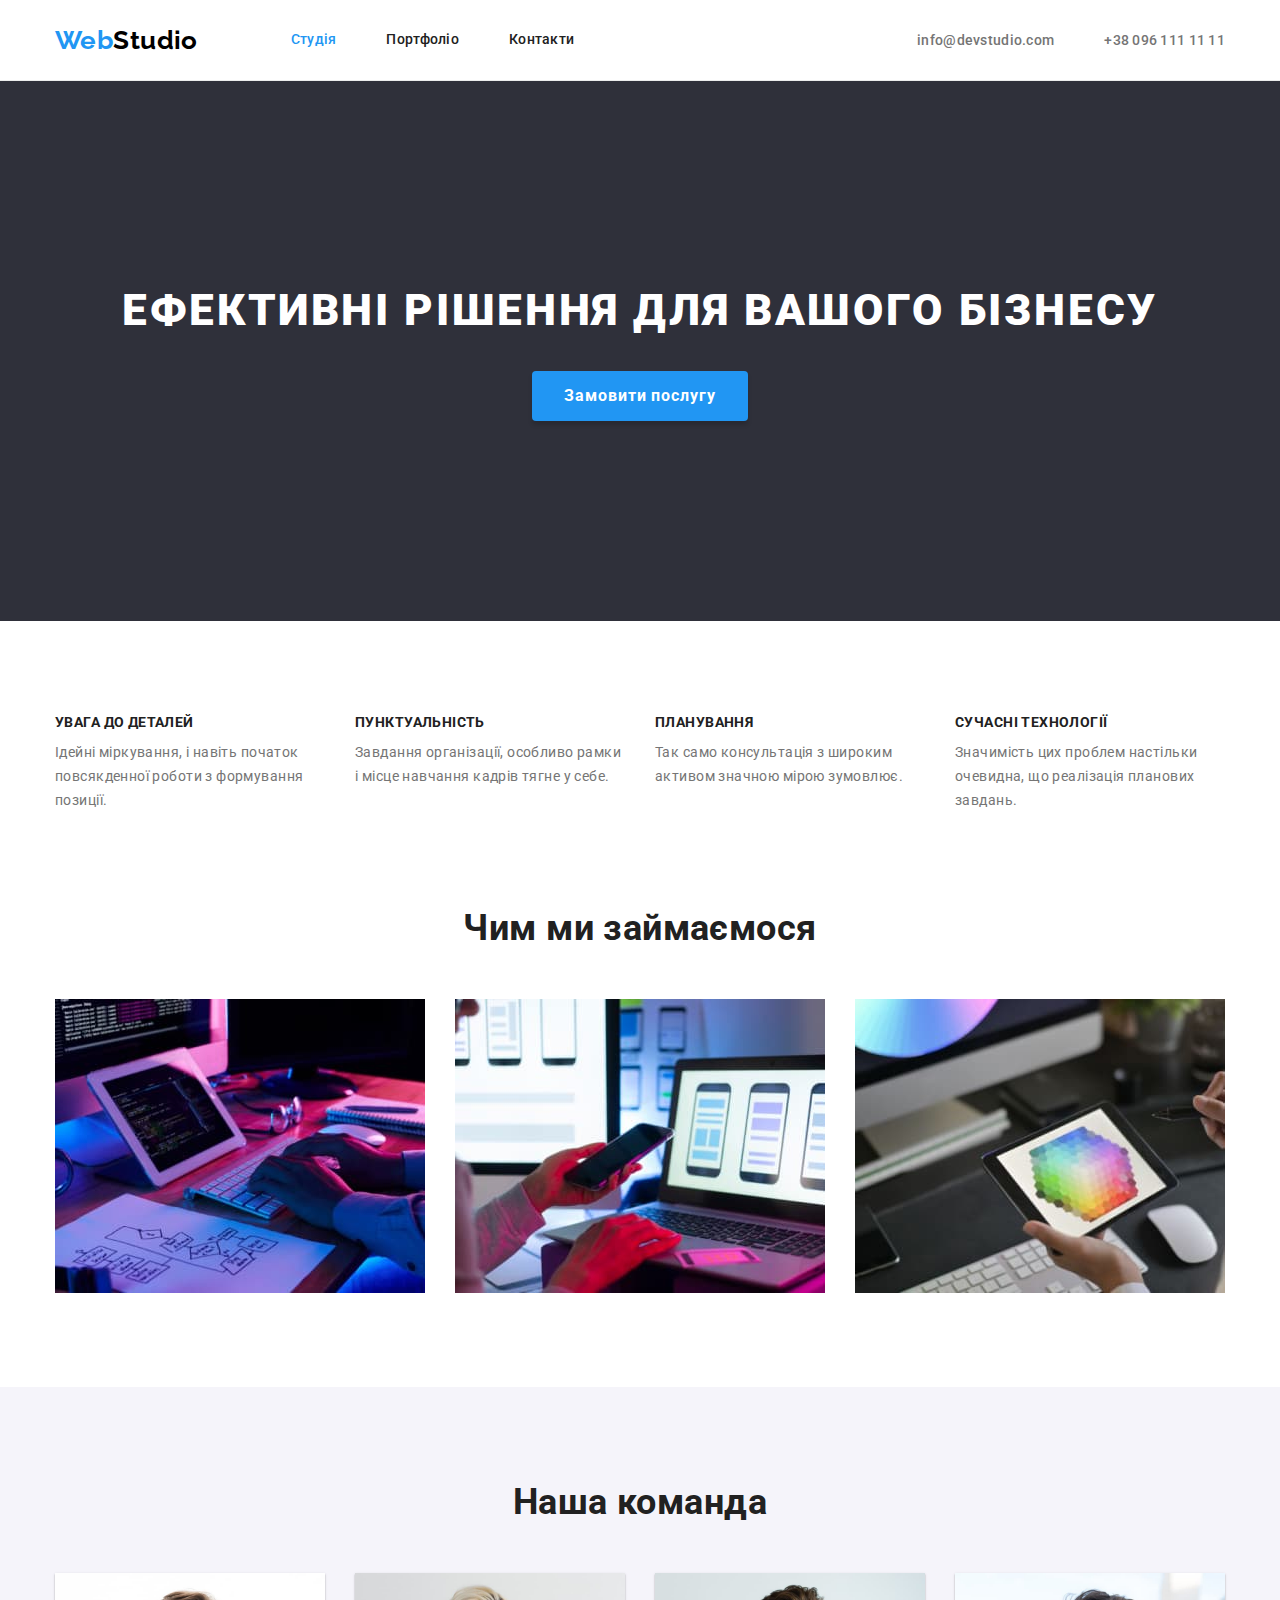
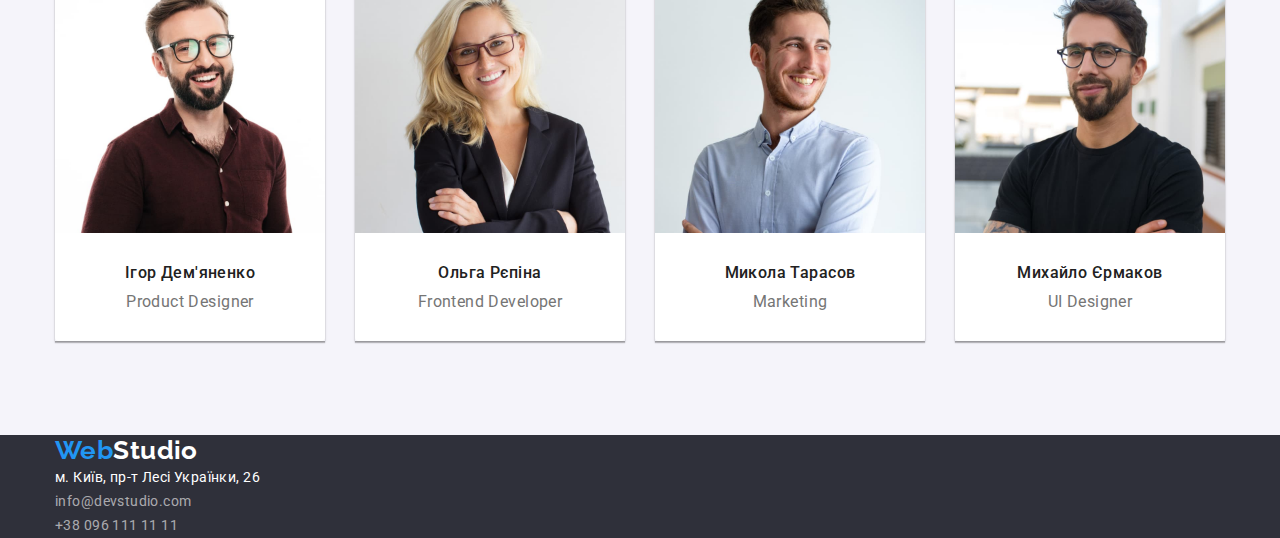
==== commit 69254412: "добавляет позиционирование секции наша команда" ====
--- a/index.html
+++ b/index.html
@@ -115,45 +115,53 @@
         <div class="container">
           <h2 class="team-title title">Наша команда</h2>
           <ul class="team-list list">
-            <li class="team-item">
+            <li class="team-card">
               <img
                 src="./images/team-image-1.jpg"
                 alt="чоловік в окулярах і у червоні сорочці"
                 width="270"
                 class="image"
               />
-              <h3 class="team-subtitle">Ігор Дем'яненко</h3>
-              <p lang="en" class="position">Product Designer</p>
+              <div class="card-footer">
+                <h3 class="team-subtitle">Ігор Дем'яненко</h3>
+                <p lang="en" class="position">Product Designer</p>
+              </div>
             </li>
-            <li class="team-item">
+            <li class="team-card">
               <img
                 src="./images/team-image-2.jpg"
                 alt="жінка в окулярах і у чорному піджаку"
                 width="270"
                 class="image"
               />
-              <h3 class="team-subtitle">Ольга Рєпіна</h3>
-              <p lang="en" class="position">Frontend Developer</p>
+              <div class="card-footer">
+                <h3 class="team-subtitle">Ольга Рєпіна</h3>
+                <p lang="en" class="position">Frontend Developer</p>
+              </div>
             </li>
-            <li class="team-item">
+            <li class="team-card">
               <img
                 src="./images/team-image-3.jpg"
                 alt="чоловік у голубій сорочці"
                 width="270"
                 class="image"
               />
-              <h3 class="team-subtitle">Микола Тарасов</h3>
-              <p lang="en" class="position">Marketing</p>
+              <div class="card-footer">
+                <h3 class="team-subtitle">Микола Тарасов</h3>
+                <p lang="en" class="position">Marketing</p>
+              </div>
             </li>
-            <li class="team-item">
+            <li class="team-card">
               <img
                 src="./images/team-image-4.jpg"
                 alt="чоловік в окулярах і у чорній футболці"
                 width="270"
                 class="image"
               />
-              <h3 class="team-subtitle">Михайло Єрмаков</h3>
-              <p lang="en" class="position">UI Designer</p>
+              <div class="card-footer">
+                <h3 class="team-subtitle">Михайло Єрмаков</h3>
+                <p lang="en" class="position">UI Designer</p>
+              </div>
             </li>
           </ul>
         </div>
--- a/css/styles.css
+++ b/css/styles.css
@@ -11,6 +11,7 @@
   --primary-text-color: #757575;
   --secondary-text-color: #212121;
   --accent-color: #2196f3;
+  --button-hover-color: #188ce8;
   --logo-primary-color: #000000;
   --page-white-color: #ffffff;
   --hero-background-color: #2f303a;
@@ -200,8 +201,14 @@
   color: var(--page-white-color);
 
   background-color: var(--accent-color);
+  box-shadow: 0px 4px 4px rgba(0, 0, 0, 0.15);
 
   cursor: pointer;
+}
+
+.hero .button:hover,
+.hero .button:focus {
+  background-color: var(--button-hover-color);
 }
 
 /* Секція наші переваги */
@@ -209,6 +216,18 @@
 .features {
   padding-top: 94px;
   padding-bottom: 94px;
+}
+
+.features-list {
+  display: flex;
+}
+
+.features-list .features-item {
+  width: calc((100% - 30px * 3) / 4);
+}
+
+.features-list .features-item + .features-item {
+  margin-left: 30px;
 }
 
 .features-subtitle {
@@ -237,6 +256,14 @@
   margin-bottom: 50px;
 }
 
+.services-list {
+  display: flex;
+}
+
+.services-list .services-item + .services-item {
+  margin-left: 30px;
+}
+
 .services-image {
   display: block;
 }
@@ -245,6 +272,8 @@
 
 .team {
   background-color: var(--secondary-background-color);
+  padding-top: 94px;
+  padding-bottom: 94px;
 }
 
 .team-title {
@@ -252,8 +281,25 @@
   margin-bottom: 50px;
 }
 
-.team .image {
-  margin-bottom: 30px;
+.team-list {
+  display: flex;
+}
+.team-list .team-card + .team-card {
+  margin-left: 30px;
+}
+
+.team-card {
+  width: calc((100% - (30 * 3)) / 4);
+  box-shadow: 0px 1px 3px rgba(0, 0, 0, 0.12), 0px 1px 1px rgba(0, 0, 0, 0.14),
+    0px 2px 1px rgba(0, 0, 0, 0.2);
+}
+
+.card-footer {
+  padding-top: 30px;
+  padding-bottom: 30px;
+
+  background-color: var(--page-white-color);
+  border-radius: 0 0 4px 4px;
 }
 
 .team-subtitle {
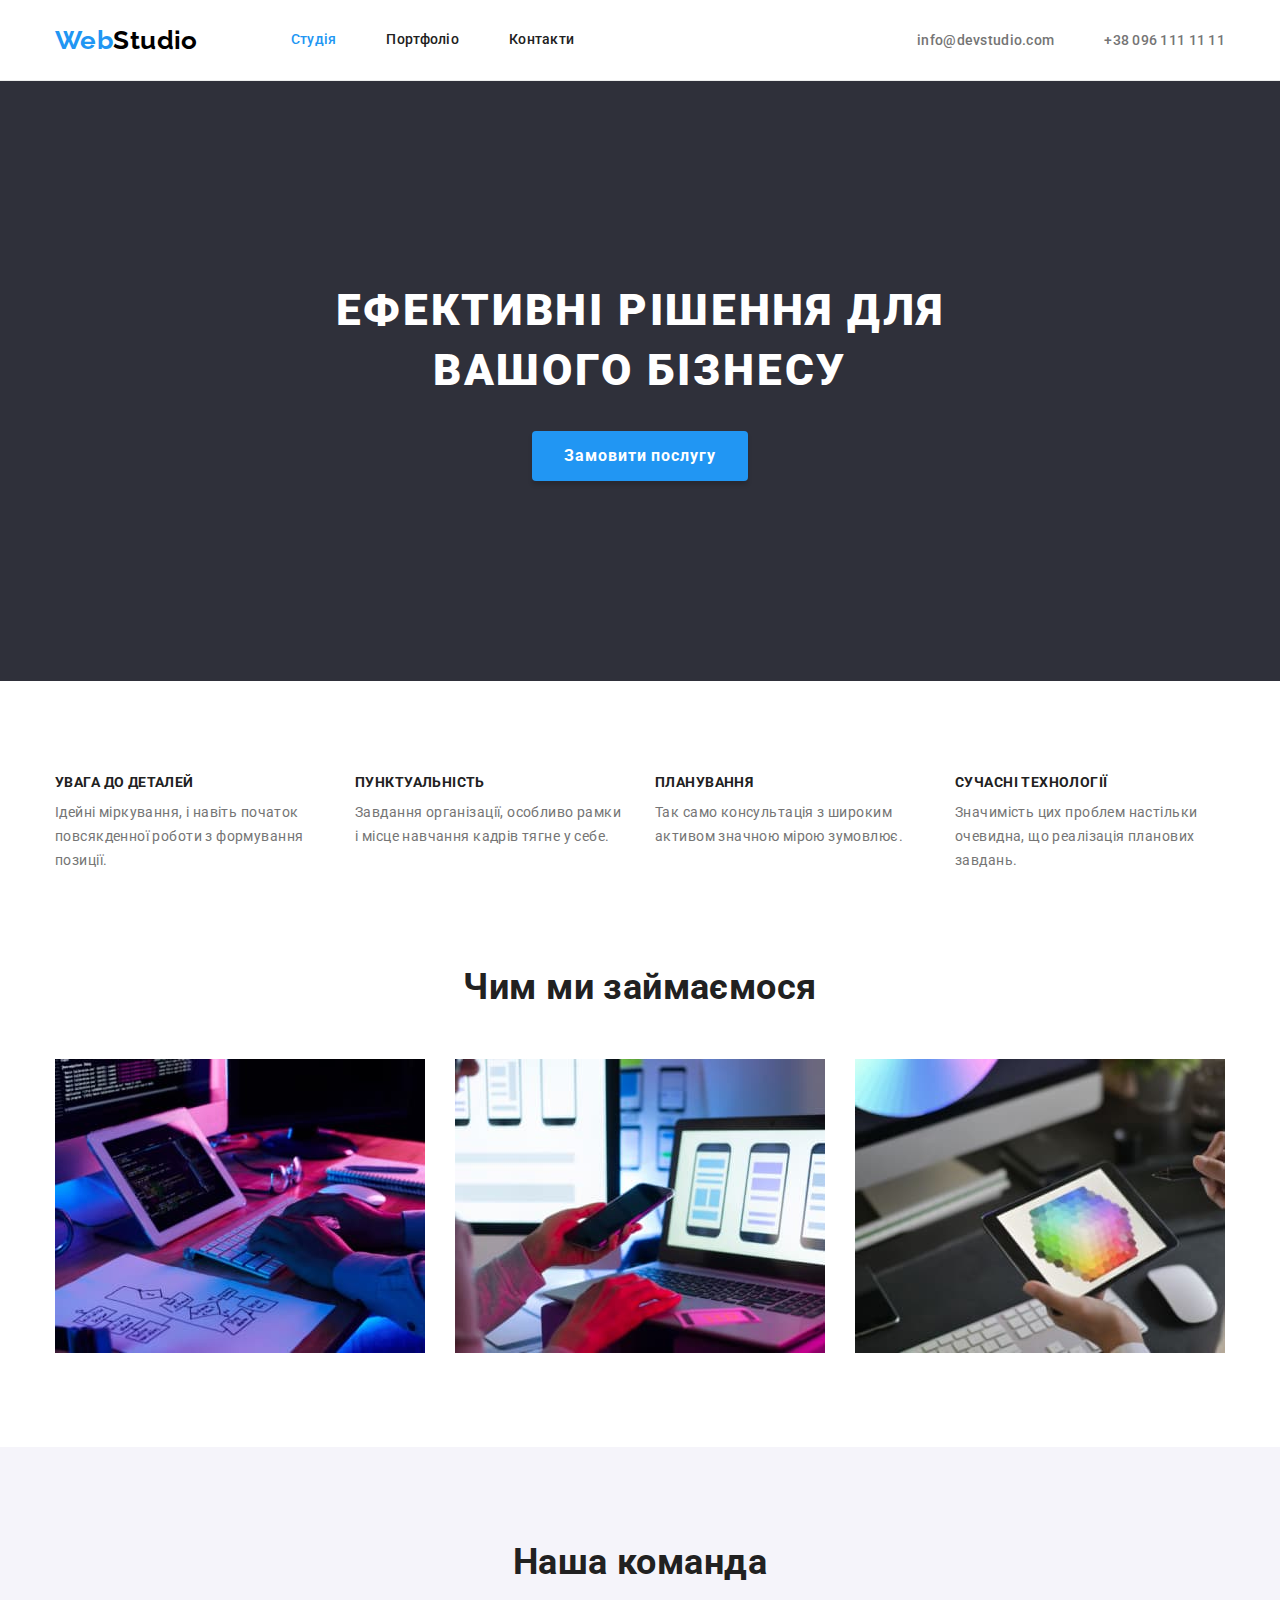
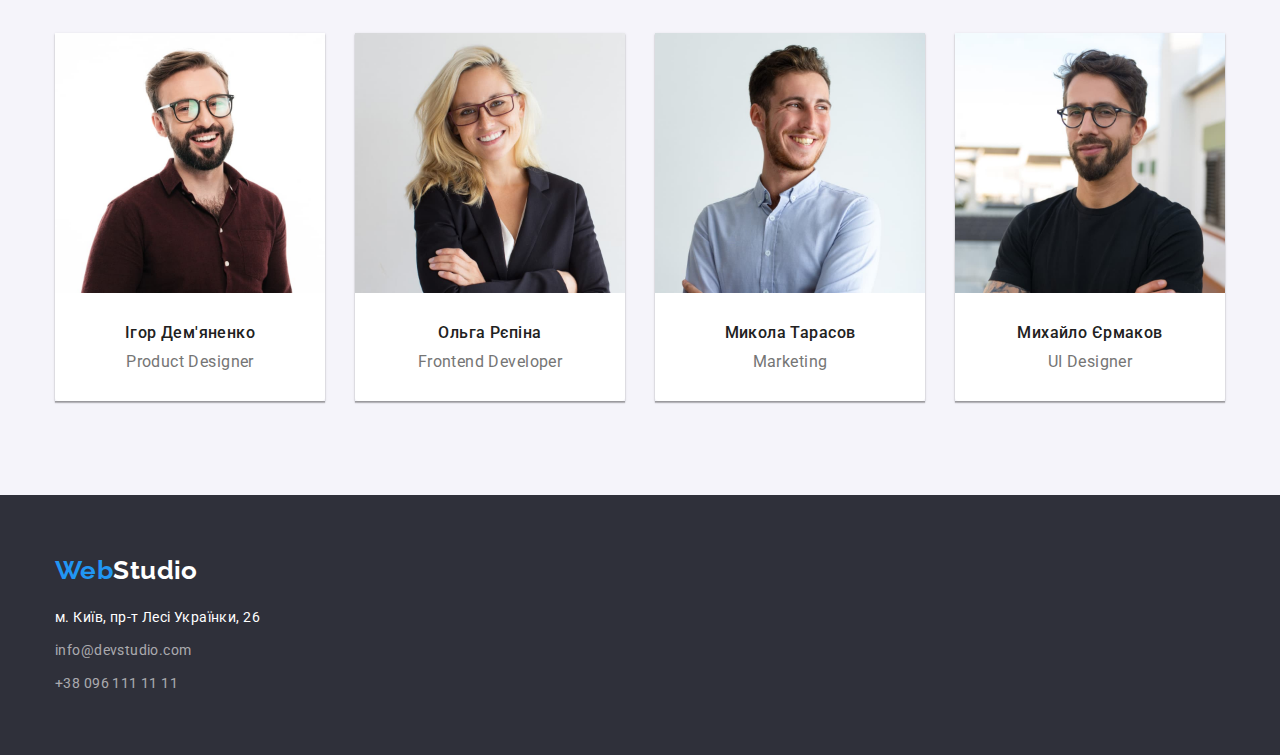
==== commit 3d61f11e: "добавляет утилит section" ====
--- a/index.html
+++ b/index.html
@@ -40,14 +40,14 @@
     <!-- Основний контент сторінки -->
     <main>
       <!-- Секція hero -->
-      <section class="hero">
+      <section class="hero section">
         <div class="container">
           <h1 class="hero-title">Ефективні рішення для вашого бізнесу</h1>
           <button type="button" class="button">Замовити послугу</button>
         </div>
       </section>
       <!-- Секція наші переваги -->
-      <section class="features">
+      <section class="features section">
         <div class="container">
           <h2 class="features-title title visually-hidden">Наші переваги</h2>
           <ul class="features-list list">
@@ -79,7 +79,7 @@
         </div>
       </section>
       <!-- Секція чим ми займаємось -->
-      <section class="services">
+      <section class="services section">
         <div class="container">
           <h2 class="services-title title">Чим ми займаємося</h2>
           <ul class="services-list list">
@@ -111,7 +111,7 @@
         </div>
       </section>
       <!-- Секція наша команда -->
-      <section class="team">
+      <section class="team section">
         <div class="container">
           <h2 class="team-title title">Наша команда</h2>
           <ul class="team-list list">
--- a/css/styles.css
+++ b/css/styles.css
@@ -18,6 +18,7 @@
   --secondary-background-color: #f5f4fa;
   --adress-contacts-color: rgba(255, 255, 255, 0.6);
   --header-border-color: #ececec;
+  --gallery-border-color: #eeeeee;
 }
 
 /* УТІЛІТИ */
@@ -98,6 +99,11 @@
   min-width: 73px;
 }
 
+.section {
+  padding-top: 94px;
+  padding-bottom: 94px;
+}
+
 /* хедер */
 
 .header {
@@ -173,11 +179,15 @@
 
 /* герой */
 
-.hero {
+.hero.section {
   background-color: var(--hero-background-color);
   text-align: center;
   padding-top: 200px;
   padding-bottom: 200px;
+}
+
+.hero .container {
+  padding: 0 252px;
 }
 
 .hero-title {
@@ -213,11 +223,6 @@
 
 /* Секція наші переваги */
 
-.features {
-  padding-top: 94px;
-  padding-bottom: 94px;
-}
-
 .features-list {
   display: flex;
 }
@@ -247,7 +252,8 @@
 
 /* Секція чим ми займаємось */
 
-.services {
+.services.section {
+  padding-top: 0;
   padding-bottom: 94px;
 }
 
@@ -272,8 +278,6 @@
 
 .team {
   background-color: var(--secondary-background-color);
-  padding-top: 94px;
-  padding-bottom: 94px;
 }
 
 .team-title {
@@ -294,7 +298,7 @@
     0px 2px 1px rgba(0, 0, 0, 0.2);
 }
 
-.card-footer {
+.team-card .card-footer {
   padding-top: 30px;
   padding-bottom: 30px;
 
@@ -324,10 +328,15 @@
 
 .footer {
   background-color: var(--hero-background-color);
+  padding-top: 60px;
+  padding-bottom: 60px;
 }
 
 .footer .logo {
-  color: var(--page-white-color);
+  display: inline-block;
+  color: var(--page-white-color);
+  margin-bottom: 20px;
+  margin-right: 0;
 }
 
 .adress .link {
@@ -354,13 +363,22 @@
   color: var(--accent-color);
 }
 
+.adress-list .adress-item + .adress-item {
+  margin-top: 9px;
+}
+
 /* сторінка портфоліо */
 
 /* Основний контент сторінки портфоліо */
 
-.gallery {
-  padding-top: 94px;
-  padding-bottom: 94px;
+.button-list {
+  display: flex;
+  justify-content: center;
+  margin-bottom: 50px;
+}
+
+.button-list .button-item + .button-item {
+  margin-left: 8px;
 }
 
 .gallery .button {
@@ -374,14 +392,38 @@
   padding: 6px 22px;
 }
 
-.gallery .image {
-  margin-bottom: 20px;
+/* галерея карток */
+
+.gallery-list {
+  display: flex;
+  flex-wrap: wrap;
+}
+
+.gallery-card {
+  width: calc((100% - (30px * 2)) / 3);
+}
+
+.gallery-card:not(:nth-child(3n)) {
+  margin-right: 30px;
+}
+
+.gallery-card:not(:nth-last-child(-n + 3)) {
+  margin-bottom: 30px;
+}
+
+.gallery .card-footer {
+  padding: 20px 24px;
+  border-right: 1px solid var(--gallery-border-color);
+  border-bottom: 1px solid var(--gallery-border-color);
+  border-left: 1px solid var(--gallery-border-color);
 }
 
 .gallery .button:hover,
 .gallery .button:focus {
   background-color: var(--accent-color);
   color: var(--page-white-color);
+  box-shadow: 0px 3px 1px rgba(0, 0, 0, 0.1), 0px 1px 2px rgba(0, 0, 0, 0.08),
+    0px 2px 2px rgba(0, 0, 0, 0.12);
 }
 
 .gallery-subtitle {
